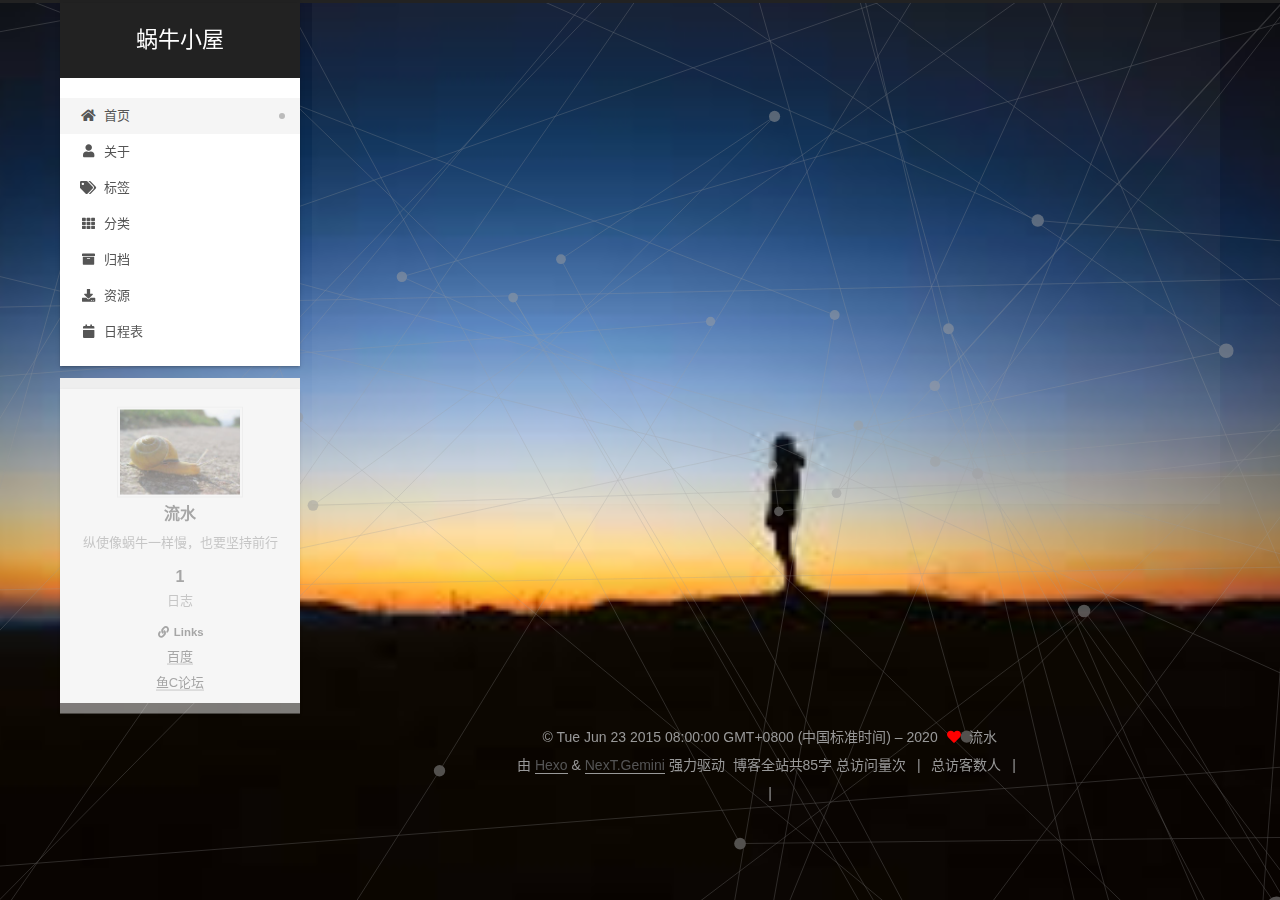
==== index.html @ b930a817 "Site updated: 2020-07-06 10:58:32" ====
<!DOCTYPE html>
<html lang="zh-CN">
<head>
  <meta charset="UTF-8">
<meta name="viewport" content="width=device-width, initial-scale=1, maximum-scale=2">
<meta name="theme-color" content="#222">
<meta name="generator" content="Hexo 4.2.1">
  <link rel="apple-touch-icon" sizes="180x180" href="/images/apple-touch-icon-next.png">
  <link rel="icon" type="image/png" sizes="32x32" href="/images/favicon-32x32-next.png">
  <link rel="icon" type="image/png" sizes="16x16" href="/images/favicon-16x16-next.png">
  <link rel="mask-icon" href="/images/logo.svg" color="#222">

<link rel="stylesheet" href="/css/main.css">


<link rel="stylesheet" href="/lib/font-awesome/css/all.min.css">
  <link rel="stylesheet" href="/lib/pace/pace-theme-minimal.min.css">
  <script src="/lib/pace/pace.min.js"></script>

<script id="hexo-configurations">
    var NexT = window.NexT || {};
    var CONFIG = {"hostname":"yoursite.com","root":"/","scheme":"Gemini","version":"7.8.0","exturl":false,"sidebar":{"position":"left","display":"post","padding":18,"offset":12,"onmobile":false},"copycode":{"enable":false,"show_result":false,"style":null},"back2top":{"enable":true,"sidebar":false,"scrollpercent":false},"bookmark":{"enable":false,"color":"#222","save":"auto"},"fancybox":false,"mediumzoom":false,"lazyload":false,"pangu":false,"comments":{"style":"tabs","active":null,"storage":true,"lazyload":false,"nav":null},"algolia":{"hits":{"per_page":10},"labels":{"input_placeholder":"Search for Posts","hits_empty":"We didn't find any results for the search: ${query}","hits_stats":"${hits} results found in ${time} ms"}},"localsearch":{"enable":false,"trigger":"auto","top_n_per_article":1,"unescape":false,"preload":false},"motion":{"enable":true,"async":false,"transition":{"post_block":"fadeIn","post_header":"slideDownIn","post_body":"slideDownIn","coll_header":"slideLeftIn","sidebar":"slideUpIn"}}};
  </script>

  <meta name="description" content="纵使像蜗牛一样慢，也要坚持前行">
<meta property="og:type" content="website">
<meta property="og:title" content="蜗牛小屋">
<meta property="og:url" content="http://yoursite.com/index.html">
<meta property="og:site_name" content="蜗牛小屋">
<meta property="og:description" content="纵使像蜗牛一样慢，也要坚持前行">
<meta property="og:locale" content="zh_CN">
<meta property="article:author" content="流水">
<meta name="twitter:card" content="summary">

<link rel="canonical" href="http://yoursite.com/">


<script id="page-configurations">
  // https://hexo.io/docs/variables.html
  CONFIG.page = {
    sidebar: "",
    isHome : true,
    isPost : false,
    lang   : 'zh-CN'
  };
</script>

  <title>蜗牛小屋</title>
  






  <noscript>
  <style>
  .use-motion .brand,
  .use-motion .menu-item,
  .sidebar-inner,
  .use-motion .post-block,
  .use-motion .pagination,
  .use-motion .comments,
  .use-motion .post-header,
  .use-motion .post-body,
  .use-motion .collection-header { opacity: initial; }

  .use-motion .site-title,
  .use-motion .site-subtitle {
    opacity: initial;
    top: initial;
  }

  .use-motion .logo-line-before i { left: initial; }
  .use-motion .logo-line-after i { right: initial; }
  </style>
</noscript>

</head>

<body itemscope itemtype="http://schema.org/WebPage">
  <div class="container use-motion">
    <div class="headband"></div>

    <header class="header" itemscope itemtype="http://schema.org/WPHeader">
      <div class="header-inner"><div class="site-brand-container">
  <div class="site-nav-toggle">
    <div class="toggle" aria-label="切换导航栏">
      <span class="toggle-line toggle-line-first"></span>
      <span class="toggle-line toggle-line-middle"></span>
      <span class="toggle-line toggle-line-last"></span>
    </div>
  </div>

  <div class="site-meta">

    <a href="/" class="brand" rel="start">
      <span class="logo-line-before"><i></i></span>
      <h1 class="site-title">蜗牛小屋</h1>
      <span class="logo-line-after"><i></i></span>
    </a>
  </div>

  <div class="site-nav-right">
    <div class="toggle popup-trigger">
    </div>
  </div>
</div>




<nav class="site-nav">
  <ul id="menu" class="main-menu menu">
        <li class="menu-item menu-item-home">

    <a href="/" rel="section"><i class="fa fa-home fa-fw"></i>首页</a>

  </li>
        <li class="menu-item menu-item-about">

    <a href="/about/" rel="section"><i class="fa fa-user fa-fw"></i>关于</a>

  </li>
        <li class="menu-item menu-item-tags">

    <a href="/tags/" rel="section"><i class="fa fa-tags fa-fw"></i>标签</a>

  </li>
        <li class="menu-item menu-item-categories">

    <a href="/categories/" rel="section"><i class="fa fa-th fa-fw"></i>分类</a>

  </li>
        <li class="menu-item menu-item-archives">

    <a href="/archives/" rel="section"><i class="fa fa-archive fa-fw"></i>归档</a>

  </li>
        <li class="menu-item menu-item-resources">

    <a href="/resources/" rel="section"><i class="fa fa-download fa-fw"></i>资源</a>

  </li>
        <li class="menu-item menu-item-schedule">

    <a href="/schedule/" rel="section"><i class="fa fa-calendar fa-fw"></i>日程表</a>

  </li>
  </ul>
</nav>




</div>
    </header>

    
  <div class="back-to-top">
    <i class="fa fa-arrow-up"></i>
    <span>0%</span>
  </div>


    <main class="main">
      <div class="main-inner">
        <div class="content-wrap">
          

          <div class="content index posts-expand">
            
      
  
  
  <article itemscope itemtype="http://schema.org/Article" class="post-block" lang="zh-CN">
    <link itemprop="mainEntityOfPage" href="http://yoursite.com/2020/07/06/pandas_concat%E9%97%AE%E9%A2%98/">

    <span hidden itemprop="author" itemscope itemtype="http://schema.org/Person">
      <meta itemprop="image" content="/images/timg.jpg">
      <meta itemprop="name" content="流水">
      <meta itemprop="description" content="纵使像蜗牛一样慢，也要坚持前行">
    </span>

    <span hidden itemprop="publisher" itemscope itemtype="http://schema.org/Organization">
      <meta itemprop="name" content="蜗牛小屋">
    </span>
      <header class="post-header">
        <h2 class="post-title" itemprop="name headline">
          
            <a href="/2020/07/06/pandas_concat%E9%97%AE%E9%A2%98/" class="post-title-link" itemprop="url">pandas_concat问题</a>
        </h2>

        <div class="post-meta">
            <span class="post-meta-item">
              <span class="post-meta-item-icon">
                <i class="far fa-calendar"></i>
              </span>
              <span class="post-meta-item-text">发表于</span>
              

              <time title="创建时间：2020-07-06 10:58:02 / 修改时间：10:57:39" itemprop="dateCreated datePublished" datetime="2020-07-06T10:58:02+08:00">2020-07-06</time>
            </span>

          

        </div>
      </header>

    
    
    
    <div class="post-body" itemprop="articleBody">

      
          <p>#pandas concat 拼接 如何忽略索引  </p>
<ol>
<li>ignore_index=True 的意思是拼接完成以后索引重新赋值</li>
<li>忽略索引赋值应该首先将要拼接数据的索引设置一致，然后拼接。</li>
<li>具体执行步骤为：<br> a. A.reset_index(drop=True,inplace=True)<br> b. B.reset_index(drop=True,inplace=True)<br> c. pd.concat([a,b],axis=1,ignore_index=True)</li>
</ol>

      
    </div>

    
    
    
      <footer class="post-footer">
        <div class="post-eof"></div>
      </footer>
  </article>
  
  
  


  



          </div>
          

<script>
  window.addEventListener('tabs:register', () => {
    let { activeClass } = CONFIG.comments;
    if (CONFIG.comments.storage) {
      activeClass = localStorage.getItem('comments_active') || activeClass;
    }
    if (activeClass) {
      let activeTab = document.querySelector(`a[href="#comment-${activeClass}"]`);
      if (activeTab) {
        activeTab.click();
      }
    }
  });
  if (CONFIG.comments.storage) {
    window.addEventListener('tabs:click', event => {
      if (!event.target.matches('.tabs-comment .tab-content .tab-pane')) return;
      let commentClass = event.target.classList[1];
      localStorage.setItem('comments_active', commentClass);
    });
  }
</script>

        </div>
          
  
  <div class="toggle sidebar-toggle">
    <span class="toggle-line toggle-line-first"></span>
    <span class="toggle-line toggle-line-middle"></span>
    <span class="toggle-line toggle-line-last"></span>
  </div>

  <aside class="sidebar">
    <div class="sidebar-inner">

      <ul class="sidebar-nav motion-element">
        <li class="sidebar-nav-toc">
          文章目录
        </li>
        <li class="sidebar-nav-overview">
          站点概览
        </li>
      </ul>

      <!--noindex-->
      <div class="post-toc-wrap sidebar-panel">
      </div>
      <!--/noindex-->

      <div class="site-overview-wrap sidebar-panel">
        <div class="site-author motion-element" itemprop="author" itemscope itemtype="http://schema.org/Person">
    <img class="site-author-image" itemprop="image" alt="流水"
      src="/images/timg.jpg">
  <p class="site-author-name" itemprop="name">流水</p>
  <div class="site-description" itemprop="description">纵使像蜗牛一样慢，也要坚持前行</div>
</div>
<div class="site-state-wrap motion-element">
  <nav class="site-state">
      <div class="site-state-item site-state-posts">
          <a href="/archives/">
        
          <span class="site-state-item-count">1</span>
          <span class="site-state-item-name">日志</span>
        </a>
      </div>
  </nav>
</div>


  <div class="links-of-blogroll motion-element">
    <div class="links-of-blogroll-title"><i class="fa fa-link fa-fw"></i>
      Links
    </div>
    <ul class="links-of-blogroll-list">
        <li class="links-of-blogroll-item">
          <a href="https://baidu.com/" title="https:&#x2F;&#x2F;baidu.com" rel="noopener" target="_blank">百度</a>
        </li>
        <li class="links-of-blogroll-item">
          <a href="https://fishc.com.cn/" title="https:&#x2F;&#x2F;fishc.com.cn" rel="noopener" target="_blank">鱼C论坛</a>
        </li>
    </ul>
  </div>

      </div>

    </div>
  </aside>
  <div id="sidebar-dimmer"></div>


      </div>
    </main>

    <footer class="footer">
      <div class="footer-inner">
        

        

<div class="copyright">
  
  &copy; Tue Jun 23 2015 08:00:00 GMT+0800 (中国标准时间) – 
  <span itemprop="copyrightYear">2020</span>
  <span class="with-love">
    <i class="fa fa-heart"></i>
  </span>
  <span class="author" itemprop="copyrightHolder">流水</span>
</div>
  <div class="powered-by">由 <a href="https://hexo.io/" class="theme-link" rel="noopener" target="_blank">Hexo</a> & <a href="https://theme-next.org/" class="theme-link" rel="noopener" target="_blank">NexT.Gemini</a> 强力驱动
  </div>
<div class="theme-info">
  <div class="powered-by"></div>
  <span class="post-count">博客全站共85字</span>
</div>

    <script async src="//dn-lbstatics.qbox.me/busuanzi/2.3/busuanzi.pure.mini.js"></script>

    <span id="busuanzi_container_site_pv">总访问量<span id="busuanzi_value_site_pv"></span>次</span>
    <span class="post-meta-divider">|</span>
    <span id="busuanzi_container_site_uv">总访客数<span id="busuanzi_value_site_uv"></span>人</span>
    <span class="post-meta-divider">|</span>
<!-- 不蒜子计数初始值纠正 -->
<script>
$(document).ready(function() {

    var int = setInterval(fixCount, 50);  // 50ms周期检测函数
    var countOffset = 20000;  // 初始化首次数据

    function fixCount() {            
       if (document.getElementById("busuanzi_container_site_pv").style.display != "none")
        {
            $("#busuanzi_value_site_pv").html(parseInt($("#busuanzi_value_site_pv").html()) + countOffset); 
            clearInterval(int);
        }                  
        if ($("#busuanzi_container_site_pv").css("display") != "none")
        {
            $("#busuanzi_value_site_uv").html(parseInt($("#busuanzi_value_site_uv").html()) + countOffset); // 加上初始数据 
            clearInterval(int); // 停止检测
        }  
    }
       	
});
</script> 


        
<div class="busuanzi-count">
  <script async src="https://busuanzi.ibruce.info/busuanzi/2.3/busuanzi.pure.mini.js"></script>
    <span class="post-meta-item" id="busuanzi_container_site_uv" style="display: none;">
      <span class="post-meta-item-icon">
        <i class="fa fa-user"></i>
      </span>
      <span class="site-uv" title="总访客量">
        <span id="busuanzi_value_site_uv"></span>
      </span>
    </span>
    <span class="post-meta-divider">|</span>
    <span class="post-meta-item" id="busuanzi_container_site_pv" style="display: none;">
      <span class="post-meta-item-icon">
        <i class="fa fa-eye"></i>
      </span>
      <span class="site-pv" title="总访问量">
        <span id="busuanzi_value_site_pv"></span>
      </span>
    </span>
</div>








      </div>
    </footer>
  </div>

  
  <script size="300" alpha="0.6" zIndex="-1" src="/lib/canvas-ribbon/canvas-ribbon.js"></script>
  <script src="/lib/anime.min.js"></script>
  <script src="/lib/velocity/velocity.min.js"></script>
  <script src="/lib/velocity/velocity.ui.min.js"></script>

<script src="/js/utils.js"></script>

<script src="/js/motion.js"></script>


<script src="/js/schemes/pisces.js"></script>


<script src="/js/next-boot.js"></script>


  <script defer src="/lib/three/three.min.js"></script>
    <script defer src="/lib/three/canvas_lines.min.js"></script>


  















  

  

</body>
</html>
---- css/main.css ----
:root {
  --body-bg-color: #eee;
  --content-bg-color: #fff;
  --card-bg-color: #f5f5f5;
  --text-color: #555;
  --blockquote-color: #666;
  --link-color: #555;
  --link-hover-color: #222;
  --brand-color: #fff;
  --brand-hover-color: #fff;
  --table-row-odd-bg-color: #f9f9f9;
  --table-row-hover-bg-color: #f5f5f5;
  --menu-item-bg-color: #f5f5f5;
  --btn-default-bg: #fff;
  --btn-default-color: #555;
  --btn-default-border-color: #555;
  --btn-default-hover-bg: #222;
  --btn-default-hover-color: #fff;
  --btn-default-hover-border-color: #222;
}
html {
  line-height: 1.15; /* 1 */
  -webkit-text-size-adjust: 100%; /* 2 */
}
body {
  margin: 0;
}
main {
  display: block;
}
h1 {
  font-size: 2em;
  margin: 0.67em 0;
}
hr {
  box-sizing: content-box; /* 1 */
  height: 0; /* 1 */
  overflow: visible; /* 2 */
}
pre {
  font-family: monospace, monospace; /* 1 */
  font-size: 1em; /* 2 */
}
a {
  background: transparent;
}
abbr[title] {
  border-bottom: none; /* 1 */
  text-decoration: underline; /* 2 */
  text-decoration: underline dotted; /* 2 */
}
b,
strong {
  font-weight: bolder;
}
code,
kbd,
samp {
  font-family: monospace, monospace; /* 1 */
  font-size: 1em; /* 2 */
}
small {
  font-size: 80%;
}
sub,
sup {
  font-size: 75%;
  line-height: 0;
  position: relative;
  vertical-align: baseline;
}
sub {
  bottom: -0.25em;
}
sup {
  top: -0.5em;
}
img {
  border-style: none;
}
button,
input,
optgroup,
select,
textarea {
  font-family: inherit; /* 1 */
  font-size: 100%; /* 1 */
  line-height: 1.15; /* 1 */
  margin: 0; /* 2 */
}
button,
input {
/* 1 */
  overflow: visible;
}
button,
select {
/* 1 */
  text-transform: none;
}
button,
[type='button'],
[type='reset'],
[type='submit'] {
  -webkit-appearance: button;
}
button::-moz-focus-inner,
[type='button']::-moz-focus-inner,
[type='reset']::-moz-focus-inner,
[type='submit']::-moz-focus-inner {
  border-style: none;
  padding: 0;
}
button:-moz-focusring,
[type='button']:-moz-focusring,
[type='reset']:-moz-focusring,
[type='submit']:-moz-focusring {
  outline: 1px dotted ButtonText;
}
fieldset {
  padding: 0.35em 0.75em 0.625em;
}
legend {
  box-sizing: border-box; /* 1 */
  color: inherit; /* 2 */
  display: table; /* 1 */
  max-width: 100%; /* 1 */
  padding: 0; /* 3 */
  white-space: normal; /* 1 */
}
progress {
  vertical-align: baseline;
}
textarea {
  overflow: auto;
}
[type='checkbox'],
[type='radio'] {
  box-sizing: border-box; /* 1 */
  padding: 0; /* 2 */
}
[type='number']::-webkit-inner-spin-button,
[type='number']::-webkit-outer-spin-button {
  height: auto;
}
[type='search'] {
  outline-offset: -2px; /* 2 */
  -webkit-appearance: textfield; /* 1 */
}
[type='search']::-webkit-search-decoration {
  -webkit-appearance: none;
}
::-webkit-file-upload-button {
  font: inherit; /* 2 */
  -webkit-appearance: button; /* 1 */
}
details {
  display: block;
}
summary {
  display: list-item;
}
template {
  display: none;
}
[hidden] {
  display: none;
}
::selection {
  background: #262a30;
  color: #eee;
}
html,
body {
  height: 100%;
}
body {
  background: var(--body-bg-color);
  color: var(--text-color);
  font-family: 'Lato', "PingFang SC", "Microsoft YaHei", sans-serif;
  font-size: 1em;
  line-height: 2;
}
@media (max-width: 991px) {
  body {
    padding-left: 0 !important;
    padding-right: 0 !important;
  }
}
h1,
h2,
h3,
h4,
h5,
h6 {
  font-family: 'Lato', "PingFang SC", "Microsoft YaHei", sans-serif;
  font-weight: bold;
  line-height: 1.5;
  margin: 20px 0 15px;
}
h1 {
  font-size: 1.5em;
}
h2 {
  font-size: 1.375em;
}
h3 {
  font-size: 1.25em;
}
h4 {
  font-size: 1.125em;
}
h5 {
  font-size: 1em;
}
h6 {
  font-size: 0.875em;
}
p {
  margin: 0 0 20px 0;
}
a,
span.exturl {
  border-bottom: 1px solid #999;
  color: var(--link-color);
  outline: 0;
  text-decoration: none;
  overflow-wrap: break-word;
  word-wrap: break-word;
  cursor: pointer;
}
a:hover,
span.exturl:hover {
  border-bottom-color: var(--link-hover-color);
  color: var(--link-hover-color);
}
iframe,
img,
video {
  display: block;
  margin-left: auto;
  margin-right: auto;
  max-width: 100%;
}
hr {
  background-image: repeating-linear-gradient(-45deg, #ddd, #ddd 4px, transparent 4px, transparent 8px);
  border: 0;
  height: 3px;
  margin: 40px 0;
}
blockquote {
  border-left: 4px solid #ddd;
  color: var(--blockquote-color);
  margin: 0;
  padding: 0 15px;
}
blockquote cite::before {
  content: '-';
  padding: 0 5px;
}
dt {
  font-weight: bold;
}
dd {
  margin: 0;
  padding: 0;
}
kbd {
  background-color: #f5f5f5;
  background-image: linear-gradient(#eee, #fff, #eee);
  border: 1px solid #ccc;
  border-radius: 0.2em;
  box-shadow: 0.1em 0.1em 0.2em rgba(0,0,0,0.1);
  color: #555;
  font-family: inherit;
  padding: 0.1em 0.3em;
  white-space: nowrap;
}
.table-container {
  overflow: auto;
}
table {
  border-collapse: collapse;
  border-spacing: 0;
  font-size: 0.875em;
  margin: 0 0 20px 0;
  width: 100%;
}
tbody tr:nth-of-type(odd) {
  background: var(--table-row-odd-bg-color);
}
tbody tr:hover {
  background: var(--table-row-hover-bg-color);
}
caption,
th,
td {
  font-weight: normal;
  padding: 8px;
  vertical-align: middle;
}
th,
td {
  border: 1px solid #ddd;
  border-bottom: 3px solid #ddd;
}
th {
  font-weight: 700;
  padding-bottom: 10px;
}
td {
  border-bottom-width: 1px;
}
.btn {
  background: var(--btn-default-bg);
  border: 2px solid var(--btn-default-border-color);
  border-radius: 2px;
  color: var(--btn-default-color);
  display: inline-block;
  font-size: 0.875em;
  line-height: 2;
  padding: 0 20px;
  text-decoration: none;
  transition-property: background-color;
  transition-delay: 0s;
  transition-duration: 0.2s;
  transition-timing-function: ease-in-out;
}
.btn:hover {
  background: var(--btn-default-hover-bg);
  border-color: var(--btn-default-hover-border-color);
  color: var(--btn-default-hover-color);
}
.btn + .btn {
  margin: 0 0 8px 8px;
}
.btn .fa-fw {
  text-align: left;
  width: 1.285714285714286em;
}
.toggle {
  line-height: 0;
}
.toggle .toggle-line {
  background: #fff;
  display: inline-block;
  height: 2px;
  left: 0;
  position: relative;
  top: 0;
  transition: all 0.4s;
  vertical-align: top;
  width: 100%;
}
.toggle .toggle-line:not(:first-child) {
  margin-top: 3px;
}
.toggle.toggle-arrow .toggle-line-first {
  left: 50%;
  top: 2px;
  transform: rotate(45deg);
  width: 50%;
}
.toggle.toggle-arrow .toggle-line-middle {
  left: 2px;
  width: 90%;
}
.toggle.toggle-arrow .toggle-line-last {
  left: 50%;
  top: -2px;
  transform: rotate(-45deg);
  width: 50%;
}
.toggle.toggle-close .toggle-line-first {
  transform: rotate(-45deg);
  top: 5px;
}
.toggle.toggle-close .toggle-line-middle {
  opacity: 0;
}
.toggle.toggle-close .toggle-line-last {
  transform: rotate(45deg);
  top: -5px;
}
.highlight,
pre {
  background: #f7f7f7;
  color: #4d4d4c;
  line-height: 1.6;
  margin: 0 auto 20px;
}
pre,
code {
  font-family: consolas, Menlo, monospace, "PingFang SC", "Microsoft YaHei";
}
code {
  background: #eee;
  border-radius: 3px;
  color: #555;
  padding: 2px 4px;
  overflow-wrap: break-word;
  word-wrap: break-word;
}
.highlight *::selection {
  background: #d6d6d6;
}
.highlight pre {
  border: 0;
  margin: 0;
  padding: 10px 0;
}
.highlight table {
  border: 0;
  margin: 0;
  width: auto;
}
.highlight td {
  border: 0;
  padding: 0;
}
.highlight figcaption {
  background: #eff2f3;
  color: #4d4d4c;
  display: flex;
  font-size: 0.875em;
  justify-content: space-between;
  line-height: 1.2;
  padding: 0.5em;
}
.highlight figcaption a {
  color: #4d4d4c;
}
.highlight figcaption a:hover {
  border-bottom-color: #4d4d4c;
}
.highlight .gutter {
  -moz-user-select: none;
  -ms-user-select: none;
  -webkit-user-select: none;
  user-select: none;
}
.highlight .gutter pre {
  background: #eff2f3;
  color: #869194;
  padding-left: 10px;
  padding-right: 10px;
  text-align: right;
}
.highlight .code pre {
  background: #f7f7f7;
  padding-left: 10px;
  width: 100%;
}
.gist table {
  width: auto;
}
.gist table td {
  border: 0;
}
pre {
  overflow: auto;
  padding: 10px;
}
pre code {
  background: none;
  color: #4d4d4c;
  font-size: 0.875em;
  padding: 0;
  text-shadow: none;
}
pre .deletion {
  background: #fdd;
}
pre .addition {
  background: #dfd;
}
pre .meta {
  color: #eab700;
  -moz-user-select: none;
  -ms-user-select: none;
  -webkit-user-select: none;
  user-select: none;
}
pre .comment {
  color: #8e908c;
}
pre .variable,
pre .attribute,
pre .tag,
pre .name,
pre .regexp,
pre .ruby .constant,
pre .xml .tag .title,
pre .xml .pi,
pre .xml .doctype,
pre .html .doctype,
pre .css .id,
pre .css .class,
pre .css .pseudo {
  color: #c82829;
}
pre .number,
pre .preprocessor,
pre .built_in,
pre .builtin-name,
pre .literal,
pre .params,
pre .constant,
pre .command {
  color: #f5871f;
}
pre .ruby .class .title,
pre .css .rules .attribute,
pre .string,
pre .symbol,
pre .value,
pre .inheritance,
pre .header,
pre .ruby .symbol,
pre .xml .cdata,
pre .special,
pre .formula {
  color: #718c00;
}
pre .title,
pre .css .hexcolor {
  color: #3e999f;
}
pre .function,
pre .python .decorator,
pre .python .title,
pre .ruby .function .title,
pre .ruby .title .keyword,
pre .perl .sub,
pre .javascript .title,
pre .coffeescript .title {
  color: #4271ae;
}
pre .keyword,
pre .javascript .function {
  color: #8959a8;
}
.blockquote-center {
  border-left: none;
  margin: 40px 0;
  padding: 0;
  position: relative;
  text-align: center;
}
.blockquote-center .fa {
  display: block;
  opacity: 0.6;
  position: absolute;
  width: 100%;
}
.blockquote-center .fa-quote-left {
  border-top: 1px solid #ccc;
  text-align: left;
  top: -20px;
}
.blockquote-center .fa-quote-right {
  border-bottom: 1px solid #ccc;
  text-align: right;
  bottom: -20px;
}
.blockquote-center p,
.blockquote-center div {
  text-align: center;
}
.post-body .group-picture img {
  margin: 0 auto;
  padding: 0 3px;
}
.group-picture-row {
  margin-bottom: 6px;
  overflow: hidden;
}
.group-picture-column {
  float: left;
  margin-bottom: 10px;
}
.post-body .label {
  color: #555;
  display: inline;
  padding: 0 2px;
}
.post-body .label.default {
  background: #f0f0f0;
}
.post-body .label.primary {
  background: #efe6f7;
}
.post-body .label.info {
  background: #e5f2f8;
}
.post-body .label.success {
  background: #e7f4e9;
}
.post-body .label.warning {
  background: #fcf6e1;
}
.post-body .label.danger {
  background: #fae8eb;
}
.post-body .tabs {
  margin-bottom: 20px;
}
.post-body .tabs,
.tabs-comment {
  display: block;
  padding-top: 10px;
  position: relative;
}
.post-body .tabs ul.nav-tabs,
.tabs-comment ul.nav-tabs {
  display: flex;
  flex-wrap: wrap;
  margin: 0;
  margin-bottom: -1px;
  padding: 0;
}
@media (max-width: 413px) {
  .post-body .tabs ul.nav-tabs,
  .tabs-comment ul.nav-tabs {
    display: block;
    margin-bottom: 5px;
  }
}
.post-body .tabs ul.nav-tabs li.tab,
.tabs-comment ul.nav-tabs li.tab {
  border-bottom: 1px solid #ddd;
  border-left: 1px solid transparent;
  border-right: 1px solid transparent;
  border-top: 3px solid transparent;
  flex-grow: 1;
  list-style-type: none;
  border-radius: 0 0 0 0;
}
@media (max-width: 413px) {
  .post-body .tabs ul.nav-tabs li.tab,
  .tabs-comment ul.nav-tabs li.tab {
    border-bottom: 1px solid transparent;
    border-left: 3px solid transparent;
    border-right: 1px solid transparent;
    border-top: 1px solid transparent;
  }
}
@media (max-width: 413px) {
  .post-body .tabs ul.nav-tabs li.tab,
  .tabs-comment ul.nav-tabs li.tab {
    border-radius: 0;
  }
}
.post-body .tabs ul.nav-tabs li.tab a,
.tabs-comment ul.nav-tabs li.tab a {
  border-bottom: initial;
  display: block;
  line-height: 1.8;
  outline: 0;
  padding: 0.25em 0.75em;
  text-align: center;
  transition-delay: 0s;
  transition-duration: 0.2s;
  transition-timing-function: ease-out;
}
.post-body .tabs ul.nav-tabs li.tab a i,
.tabs-comment ul.nav-tabs li.tab a i {
  width: 1.285714285714286em;
}
.post-body .tabs ul.nav-tabs li.tab.active,
.tabs-comment ul.nav-tabs li.tab.active {
  border-bottom: 1px solid transparent;
  border-left: 1px solid #ddd;
  border-right: 1px solid #ddd;
  border-top: 3px solid #fc6423;
}
@media (max-width: 413px) {
  .post-body .tabs ul.nav-tabs li.tab.active,
  .tabs-comment ul.nav-tabs li.tab.active {
    border-bottom: 1px solid #ddd;
    border-left: 3px solid #fc6423;
    border-right: 1px solid #ddd;
    border-top: 1px solid #ddd;
  }
}
.post-body .tabs ul.nav-tabs li.tab.active a,
.tabs-comment ul.nav-tabs li.tab.active a {
  color: var(--link-color);
  cursor: default;
}
.post-body .tabs .tab-content .tab-pane,
.tabs-comment .tab-content .tab-pane {
  border: 1px solid #ddd;
  border-top: 0;
  padding: 20px 20px 0 20px;
  border-radius: 0;
}
.post-body .tabs .tab-content .tab-pane:not(.active),
.tabs-comment .tab-content .tab-pane:not(.active) {
  display: none;
}
.post-body .tabs .tab-content .tab-pane.active,
.tabs-comment .tab-content .tab-pane.active {
  display: block;
}
.post-body .tabs .tab-content .tab-pane.active:nth-of-type(1),
.tabs-comment .tab-content .tab-pane.active:nth-of-type(1) {
  border-radius: 0 0 0 0;
}
@media (max-width: 413px) {
  .post-body .tabs .tab-content .tab-pane.active:nth-of-type(1),
  .tabs-comment .tab-content .tab-pane.active:nth-of-type(1) {
    border-radius: 0;
  }
}
.post-body .note {
  border-radius: 3px;
  margin-bottom: 20px;
  padding: 1em;
  position: relative;
  border: 1px solid #eee;
  border-left-width: 5px;
}
.post-body .note h2,
.post-body .note h3,
.post-body .note h4,
.post-body .note h5,
.post-body .note h6 {
  margin-top: 0;
  border-bottom: initial;
  margin-bottom: 0;
  padding-top: 0;
}
.post-body .note p:first-child,
.post-body .note ul:first-child,
.post-body .note ol:first-child,
.post-body .note table:first-child,
.post-body .note pre:first-child,
.post-body .note blockquote:first-child,
.post-body .note img:first-child {
  margin-top: 0;
}
.post-body .note p:last-child,
.post-body .note ul:last-child,
.post-body .note ol:last-child,
.post-body .note table:last-child,
.post-body .note pre:last-child,
.post-body .note blockquote:last-child,
.post-body .note img:last-child {
  margin-bottom: 0;
}
.post-body .note.default {
  border-left-color: #777;
}
.post-body .note.default h2,
.post-body .note.default h3,
.post-body .note.default h4,
.post-body .note.default h5,
.post-body .note.default h6 {
  color: #777;
}
.post-body .note.primary {
  border-left-color: #6f42c1;
}
.post-body .note.primary h2,
.post-body .note.primary h3,
.post-body .note.primary h4,
.post-body .note.primary h5,
.post-body .note.primary h6 {
  color: #6f42c1;
}
.post-body .note.info {
  border-left-color: #428bca;
}
.post-body .note.info h2,
.post-body .note.info h3,
.post-body .note.info h4,
.post-body .note.info h5,
.post-body .note.info h6 {
  color: #428bca;
}
.post-body .note.success {
  border-left-color: #5cb85c;
}
.post-body .note.success h2,
.post-body .note.success h3,
.post-body .note.success h4,
.post-body .note.success h5,
.post-body .note.success h6 {
  color: #5cb85c;
}
.post-body .note.warning {
  border-left-color: #f0ad4e;
}
.post-body .note.warning h2,
.post-body .note.warning h3,
.post-body .note.warning h4,
.post-body .note.warning h5,
.post-body .note.warning h6 {
  color: #f0ad4e;
}
.post-body .note.danger {
  border-left-color: #d9534f;
}
.post-body .note.danger h2,
.post-body .note.danger h3,
.post-body .note.danger h4,
.post-body .note.danger h5,
.post-body .note.danger h6 {
  color: #d9534f;
}
.pagination .prev,
.pagination .next,
.pagination .page-number,
.pagination .space {
  display: inline-block;
  margin: 0 10px;
  padding: 0 11px;
  position: relative;
  top: -1px;
}
@media (max-width: 767px) {
  .pagination .prev,
  .pagination .next,
  .pagination .page-number,
  .pagination .space {
    margin: 0 5px;
  }
}
.pagination {
  border-top: 1px solid #eee;
  margin: 120px 0 0;
  text-align: center;
}
.pagination .prev,
.pagination .next,
.pagination .page-number {
  border-bottom: 0;
  border-top: 1px solid #eee;
  transition-property: border-color;
  transition-delay: 0s;
  transition-duration: 0.2s;
  transition-timing-function: ease-in-out;
}
.pagination .prev:hover,
.pagination .next:hover,
.pagination .page-number:hover {
  border-top-color: #222;
}
.pagination .space {
  margin: 0;
  padding: 0;
}
.pagination .prev {
  margin-left: 0;
}
.pagination .next {
  margin-right: 0;
}
.pagination .page-number.current {
  background: #ccc;
  border-top-color: #ccc;
  color: #fff;
}
@media (max-width: 767px) {
  .pagination {
    border-top: none;
  }
  .pagination .prev,
  .pagination .next,
  .pagination .page-number {
    border-bottom: 1px solid #eee;
    border-top: 0;
    margin-bottom: 10px;
    padding: 0 10px;
  }
  .pagination .prev:hover,
  .pagination .next:hover,
  .pagination .page-number:hover {
    border-bottom-color: #222;
  }
}
.comments {
  margin-top: 60px;
  overflow: hidden;
}
.comment-button-group {
  display: flex;
  flex-wrap: wrap-reverse;
  justify-content: center;
  margin: 1em 0;
}
.comment-button-group .comment-button {
  margin: 0.1em 0.2em;
}
.comment-button-group .comment-button.active {
  background: var(--btn-default-hover-bg);
  border-color: var(--btn-default-hover-border-color);
  color: var(--btn-default-hover-color);
}
.comment-position {
  display: none;
}
.comment-position.active {
  display: block;
}
.tabs-comment {
  background: var(--content-bg-color);
  margin-top: 4em;
  padding-top: 0;
}
.tabs-comment .comments {
  border: 0;
  box-shadow: none;
  margin-top: 0;
  padding-top: 0;
}
.container {
  min-height: 100%;
  position: relative;
}
.main-inner {
  margin: 0 auto;
  width: calc(100% - 20px);
}
@media (min-width: 1200px) {
  .main-inner {
    width: 1160px;
  }
}
@media (min-width: 1600px) {
  .main-inner {
    width: 73%;
  }
}
@media (max-width: 767px) {
  .content-wrap {
    padding: 0 20px;
  }
}
.header {
  background: transparent;
}
.header-inner {
  margin: 0 auto;
  width: calc(100% - 20px);
}
@media (min-width: 1200px) {
  .header-inner {
    width: 1160px;
  }
}
@media (min-width: 1600px) {
  .header-inner {
    width: 73%;
  }
}
.site-brand-container {
  display: flex;
  flex-shrink: 0;
  padding: 0 10px;
}
.headband {
  background: #222;
  height: 3px;
}
.site-meta {
  flex-grow: 1;
  text-align: center;
}
@media (max-width: 767px) {
  .site-meta {
    text-align: center;
  }
}
.brand {
  border-bottom: none;
  color: var(--brand-color);
  display: inline-block;
  line-height: 1.375em;
  padding: 0 40px;
  position: relative;
}
.brand:hover {
  color: var(--brand-hover-color);
}
.site-title {
  font-family: 'Lato', "PingFang SC", "Microsoft YaHei", sans-serif;
  font-size: 1.375em;
  font-weight: normal;
  margin: 0;
}
.site-subtitle {
  color: #ddd;
  font-size: 0.8125em;
  margin: 10px 0;
}
.use-motion .brand {
  opacity: 0;
}
.use-motion .site-title,
.use-motion .site-subtitle,
.use-motion .custom-logo-image {
  opacity: 0;
  position: relative;
  top: -10px;
}
.site-nav-toggle,
.site-nav-right {
  display: none;
}
@media (max-width: 767px) {
  .site-nav-toggle,
  .site-nav-right {
    display: flex;
    flex-direction: column;
    justify-content: center;
  }
}
.site-nav-toggle .toggle,
.site-nav-right .toggle {
  color: var(--text-color);
  padding: 10px;
  width: 22px;
}
.site-nav-toggle .toggle .toggle-line,
.site-nav-right .toggle .toggle-line {
  background: var(--text-color);
  border-radius: 1px;
}
.site-nav {
  display: block;
}
@media (max-width: 767px) {
  .site-nav {
    clear: both;
    display: none;
  }
}
.site-nav.site-nav-on {
  display: block;
}
.menu {
  margin-top: 20px;
  padding-left: 0;
  text-align: center;
}
.menu-item {
  display: inline-block;
  list-style: none;
  margin: 0 10px;
}
@media (max-width: 767px) {
  .menu-item {
    display: block;
    margin-top: 10px;
  }
  .menu-item.menu-item-search {
    display: none;
  }
}
.menu-item a,
.menu-item span.exturl {
  border-bottom: 0;
  display: block;
  font-size: 0.8125em;
  transition-property: border-color;
  transition-delay: 0s;
  transition-duration: 0.2s;
  transition-timing-function: ease-in-out;
}
@media (hover: none) {
  .menu-item a:hover,
  .menu-item span.exturl:hover {
    border-bottom-color: transparent !important;
  }
}
.menu-item .fa,
.menu-item .fab,
.menu-item .far,
.menu-item .fas {
  margin-right: 8px;
}
.menu-item .badge {
  display: inline-block;
  font-weight: bold;
  line-height: 1;
  margin-left: 0.35em;
  margin-top: 0.35em;
  text-align: center;
  white-space: nowrap;
}
@media (max-width: 767px) {
  .menu-item .badge {
    float: right;
    margin-left: 0;
  }
}
.menu-item-active a,
.menu .menu-item a:hover,
.menu .menu-item span.exturl:hover {
  background: var(--menu-item-bg-color);
}
.use-motion .menu-item {
  opacity: 0;
}
.sidebar {
  background: #222;
  bottom: 0;
  box-shadow: inset 0 2px 6px #000;
  position: fixed;
  top: 0;
}
@media (max-width: 991px) {
  .sidebar {
    display: none;
  }
}
.sidebar-inner {
  color: #999;
  padding: 18px 10px;
  text-align: center;
}
.cc-license {
  margin-top: 10px;
  text-align: center;
}
.cc-license .cc-opacity {
  border-bottom: none;
  opacity: 0.7;
}
.cc-license .cc-opacity:hover {
  opacity: 0.9;
}
.cc-license img {
  display: inline-block;
}
.site-author-image {
  border: 1px solid #eee;
  display: block;
  margin: 0 auto;
  max-width: 120px;
  padding: 2px;
}
.site-author-name {
  color: var(--text-color);
  font-weight: 600;
  margin: 0;
  text-align: center;
}
.site-description {
  color: #999;
  font-size: 0.8125em;
  margin-top: 0;
  text-align: center;
}
.links-of-author {
  margin-top: 15px;
}
.links-of-author a,
.links-of-author span.exturl {
  border-bottom-color: #555;
  display: inline-block;
  font-size: 0.8125em;
  margin-bottom: 10px;
  margin-right: 10px;
  vertical-align: middle;
}
.links-of-author a::before,
.links-of-author span.exturl::before {
  background: #c8ff28;
  border-radius: 50%;
  content: ' ';
  display: inline-block;
  height: 4px;
  margin-right: 3px;
  vertical-align: middle;
  width: 4px;
}
.sidebar-button {
  margin-top: 15px;
}
.sidebar-button a {
  border: 1px solid #fc6423;
  border-radius: 4px;
  color: #fc6423;
  display: inline-block;
  padding: 0 15px;
}
.sidebar-button a .fa,
.sidebar-button a .fab,
.sidebar-button a .far,
.sidebar-button a .fas {
  margin-right: 5px;
}
.sidebar-button a:hover {
  background: #fc6423;
  border: 1px solid #fc6423;
  color: #fff;
}
.sidebar-button a:hover .fa,
.sidebar-button a:hover .fab,
.sidebar-button a:hover .far,
.sidebar-button a:hover .fas {
  color: #fff;
}
.links-of-blogroll {
  font-size: 0.8125em;
  margin-top: 10px;
}
.links-of-blogroll-title {
  font-size: 0.875em;
  font-weight: 600;
  margin-top: 0;
}
.links-of-blogroll-list {
  list-style: none;
  margin: 0;
  padding: 0;
}
#sidebar-dimmer {
  display: none;
}
@media (max-width: 767px) {
  #sidebar-dimmer {
    background: #000;
    display: block;
    height: 100%;
    left: 100%;
    opacity: 0;
    position: fixed;
    top: 0;
    width: 100%;
    z-index: 1100;
  }
  .sidebar-active + #sidebar-dimmer {
    opacity: 0.7;
    transform: translateX(-100%);
    transition: opacity 0.5s;
  }
}
.sidebar-nav {
  margin: 0;
  padding-bottom: 20px;
  padding-left: 0;
}
.sidebar-nav li {
  border-bottom: 1px solid transparent;
  color: var(--text-color);
  cursor: pointer;
  display: inline-block;
  font-size: 0.875em;
}
.sidebar-nav li.sidebar-nav-overview {
  margin-left: 10px;
}
.sidebar-nav li:hover {
  color: #fc6423;
}
.sidebar-nav .sidebar-nav-active {
  border-bottom-color: #fc6423;
  color: #fc6423;
}
.sidebar-nav .sidebar-nav-active:hover {
  color: #fc6423;
}
.sidebar-panel {
  display: none;
  overflow-x: hidden;
  overflow-y: auto;
}
.sidebar-panel-active {
  display: block;
}
.sidebar-toggle {
  background: #222;
  bottom: 45px;
  cursor: pointer;
  height: 14px;
  left: 30px;
  padding: 5px;
  position: fixed;
  width: 14px;
  z-index: 1300;
}
@media (max-width: 991px) {
  .sidebar-toggle {
    left: 20px;
    opacity: 0.8;
    display: none;
  }
}
.sidebar-toggle:hover .toggle-line {
  background: #fc6423;
}
.post-toc {
  font-size: 0.875em;
}
.post-toc ol {
  list-style: none;
  margin: 0;
  padding: 0 2px 5px 10px;
  text-align: left;
}
.post-toc ol > ol {
  padding-left: 0;
}
.post-toc ol a {
  transition-property: all;
  transition-delay: 0s;
  transition-duration: 0.2s;
  transition-timing-function: ease-in-out;
}
.post-toc .nav-item {
  line-height: 1.8;
  overflow: hidden;
  text-overflow: ellipsis;
  white-space: nowrap;
}
.post-toc .nav .nav-child {
  display: none;
}
.post-toc .nav .active > .nav-child {
  display: block;
}
.post-toc .nav .active-current > .nav-child {
  display: block;
}
.post-toc .nav .active-current > .nav-child > .nav-item {
  display: block;
}
.post-toc .nav .active > a {
  border-bottom-color: #fc6423;
  color: #fc6423;
}
.post-toc .nav .active-current > a {
  color: #fc6423;
}
.post-toc .nav .active-current > a:hover {
  color: #fc6423;
}
.site-state {
  display: flex;
  justify-content: center;
  line-height: 1.4;
  margin-top: 10px;
  overflow: hidden;
  text-align: center;
  white-space: nowrap;
}
.site-state-item {
  padding: 0 15px;
}
.site-state-item:not(:first-child) {
  border-left: 1px solid #eee;
}
.site-state-item a {
  border-bottom: none;
}
.site-state-item-count {
  display: block;
  font-size: 1em;
  font-weight: 600;
  text-align: center;
}
.site-state-item-name {
  color: #999;
  font-size: 0.8125em;
}
.footer {
  color: #999;
  font-size: 0.875em;
  padding: 20px 0;
}
.footer.footer-fixed {
  bottom: 0;
  left: 0;
  position: absolute;
  right: 0;
}
.footer-inner {
  box-sizing: border-box;
  margin: 0 auto;
  text-align: center;
  width: calc(100% - 20px);
}
@media (min-width: 1200px) {
  .footer-inner {
    width: 1160px;
  }
}
@media (min-width: 1600px) {
  .footer-inner {
    width: 73%;
  }
}
.languages {
  display: inline-block;
  font-size: 1.125em;
  position: relative;
}
.languages .lang-select-label span {
  margin: 0 0.5em;
}
.languages .lang-select {
  height: 100%;
  left: 0;
  opacity: 0;
  position: absolute;
  top: 0;
  width: 100%;
}
.with-love {
  color: #ff0000;
  display: inline-block;
  margin: 0 5px;
}
.powered-by,
.theme-info {
  display: inline-block;
}
@-moz-keyframes iconAnimate {
  0%, 100% {
    transform: scale(1);
  }
  10%, 30% {
    transform: scale(0.9);
  }
  20%, 40%, 60%, 80% {
    transform: scale(1.1);
  }
  50%, 70% {
    transform: scale(1.1);
  }
}
@-webkit-keyframes iconAnimate {
  0%, 100% {
    transform: scale(1);
  }
  10%, 30% {
    transform: scale(0.9);
  }
  20%, 40%, 60%, 80% {
    transform: scale(1.1);
  }
  50%, 70% {
    transform: scale(1.1);
  }
}
@-o-keyframes iconAnimate {
  0%, 100% {
    transform: scale(1);
  }
  10%, 30% {
    transform: scale(0.9);
  }
  20%, 40%, 60%, 80% {
    transform: scale(1.1);
  }
  50%, 70% {
    transform: scale(1.1);
  }
}
@keyframes iconAnimate {
  0%, 100% {
    transform: scale(1);
  }
  10%, 30% {
    transform: scale(0.9);
  }
  20%, 40%, 60%, 80% {
    transform: scale(1.1);
  }
  50%, 70% {
    transform: scale(1.1);
  }
}
.back-to-top {
  font-size: 12px;
  text-align: center;
  transition-delay: 0s;
  transition-duration: 0.2s;
  transition-timing-function: ease-in-out;
}
.back-to-top {
  background: #222;
  bottom: -100px;
  box-sizing: border-box;
  color: #fff;
  cursor: pointer;
  left: 30px;
  opacity: 0.6;
  padding: 0 6px;
  position: fixed;
  transition-property: bottom;
  z-index: 1300;
  width: 24px;
}
.back-to-top span {
  display: none;
}
.back-to-top:hover {
  color: #fc6423;
}
.back-to-top.back-to-top-on {
  bottom: 30px;
}
@media (max-width: 991px) {
  .back-to-top {
    left: 20px;
    opacity: 0.8;
  }
}
.post-body {
  font-family: 'Lato', "PingFang SC", "Microsoft YaHei", sans-serif;
  overflow-wrap: break-word;
  word-wrap: break-word;
}
@media (min-width: 1200px) {
  .post-body {
    font-size: 1.125em;
  }
}
.post-body .exturl .fa {
  font-size: 0.875em;
  margin-left: 4px;
}
.post-body .image-caption,
.post-body .figure .caption {
  color: #999;
  font-size: 0.875em;
  font-weight: bold;
  line-height: 1;
  margin: -20px auto 15px;
  text-align: center;
}
.post-body p a {
  color: #0593d3;
  border-bottom: none;
}
.post-body p a:hover {
  color: #0477ab;
  text-decoration: underline;
}
.post-sticky-flag {
  display: inline-block;
  transform: rotate(30deg);
}
.post-button {
  margin-top: 40px;
  text-align: center;
}
.use-motion .post-block,
.use-motion .pagination,
.use-motion .comments {
  opacity: 0;
}
.use-motion .post-header {
  opacity: 0;
}
.use-motion .post-body {
  opacity: 0;
}
.use-motion .collection-header {
  opacity: 0;
}
.posts-collapse {
  margin-left: 35px;
  position: relative;
}
@media (max-width: 767px) {
  .posts-collapse {
    margin-left: 0px;
    margin-right: 0px;
  }
}
.posts-collapse .collection-title {
  font-size: 1.125em;
  position: relative;
}
.posts-collapse .collection-title::before {
  background: #999;
  border: 1px solid #fff;
  border-radius: 50%;
  content: ' ';
  height: 10px;
  left: 0;
  margin-left: -6px;
  margin-top: -4px;
  position: absolute;
  top: 50%;
  width: 10px;
}
.posts-collapse .collection-year {
  font-size: 1.5em;
  font-weight: bold;
  margin: 60px 0;
  position: relative;
}
.posts-collapse .collection-year::before {
  background: #bbb;
  border-radius: 50%;
  content: ' ';
  height: 8px;
  left: 0;
  margin-left: -4px;
  margin-top: -4px;
  position: absolute;
  top: 50%;
  width: 8px;
}
.posts-collapse .collection-header {
  display: block;
  margin: 0 0 0 20px;
}
.posts-collapse .collection-header small {
  color: #bbb;
  margin-left: 5px;
}
.posts-collapse .post-header {
  border-bottom: 1px dashed #ccc;
  margin: 30px 0;
  padding-left: 15px;
  position: relative;
  transition-property: border;
  transition-delay: 0s;
  transition-duration: 0.2s;
  transition-timing-function: ease-in-out;
}
.posts-collapse .post-header::before {
  background: #bbb;
  border: 1px solid #fff;
  border-radius: 50%;
  content: ' ';
  height: 6px;
  left: 0;
  margin-left: -4px;
  position: absolute;
  top: 0.75em;
  transition-property: background;
  width: 6px;
  transition-delay: 0s;
  transition-duration: 0.2s;
  transition-timing-function: ease-in-out;
}
.posts-collapse .post-header:hover {
  border-bottom-color: #666;
}
.posts-collapse .post-header:hover::before {
  background: #222;
}
.posts-collapse .post-meta {
  display: inline;
  font-size: 0.75em;
  margin-right: 10px;
}
.posts-collapse .post-title {
  display: inline;
}
.posts-collapse .post-title a,
.posts-collapse .post-title span.exturl {
  border-bottom: none;
  color: var(--link-color);
}
.posts-collapse .post-title .fa-external-link-alt {
  font-size: 0.875em;
  margin-left: 5px;
}
.posts-collapse::before {
  background: #f5f5f5;
  content: ' ';
  height: 100%;
  left: 0;
  margin-left: -2px;
  position: absolute;
  top: 1.25em;
  width: 4px;
}
.post-eof {
  background: #ccc;
  height: 1px;
  margin: 80px auto 60px;
  text-align: center;
  width: 8%;
}
.post-block:last-of-type .post-eof {
  display: none;
}
.content {
  padding-top: 40px;
}
@media (min-width: 992px) {
  .post-body {
    text-align: justify;
  }
}
@media (max-width: 991px) {
  .post-body {
    text-align: justify;
  }
}
.post-body h1,
.post-body h2,
.post-body h3,
.post-body h4,
.post-body h5,
.post-body h6 {
  padding-top: 10px;
}
.post-body h1 .header-anchor,
.post-body h2 .header-anchor,
.post-body h3 .header-anchor,
.post-body h4 .header-anchor,
.post-body h5 .header-anchor,
.post-body h6 .header-anchor {
  border-bottom-style: none;
  color: #ccc;
  float: right;
  margin-left: 10px;
  visibility: hidden;
}
.post-body h1 .header-anchor:hover,
.post-body h2 .header-anchor:hover,
.post-body h3 .header-anchor:hover,
.post-body h4 .header-anchor:hover,
.post-body h5 .header-anchor:hover,
.post-body h6 .header-anchor:hover {
  color: inherit;
}
.post-body h1:hover .header-anchor,
.post-body h2:hover .header-anchor,
.post-body h3:hover .header-anchor,
.post-body h4:hover .header-anchor,
.post-body h5:hover .header-anchor,
.post-body h6:hover .header-anchor {
  visibility: visible;
}
.post-body iframe,
.post-body img,
.post-body video {
  margin-bottom: 20px;
}
.post-body .video-container {
  height: 0;
  margin-bottom: 20px;
  overflow: hidden;
  padding-top: 75%;
  position: relative;
  width: 100%;
}
.post-body .video-container iframe,
.post-body .video-container object,
.post-body .video-container embed {
  height: 100%;
  left: 0;
  margin: 0;
  position: absolute;
  top: 0;
  width: 100%;
}
.post-gallery {
  align-items: center;
  display: grid;
  grid-gap: 10px;
  grid-template-columns: 1fr 1fr 1fr;
  margin-bottom: 20px;
}
@media (max-width: 767px) {
  .post-gallery {
    grid-template-columns: 1fr 1fr;
  }
}
.post-gallery a {
  border: 0;
}
.post-gallery img {
  margin: 0;
}
.posts-expand .post-header {
  font-size: 1.125em;
}
.posts-expand .post-title {
  font-size: 1.5em;
  font-weight: normal;
  margin: initial;
  text-align: center;
  overflow-wrap: break-word;
  word-wrap: break-word;
}
.posts-expand .post-title-link {
  border-bottom: none;
  color: var(--link-color);
  display: inline-block;
  position: relative;
  vertical-align: top;
}
.posts-expand .post-title-link::before {
  background: var(--link-color);
  bottom: 0;
  content: '';
  height: 2px;
  left: 0;
  position: absolute;
  transform: scaleX(0);
  visibility: hidden;
  width: 100%;
  transition-delay: 0s;
  transition-duration: 0.2s;
  transition-timing-function: ease-in-out;
}
.posts-expand .post-title-link:hover::before {
  transform: scaleX(1);
  visibility: visible;
}
.posts-expand .post-title-link .fa-external-link-alt {
  font-size: 0.875em;
  margin-left: 5px;
}
.posts-expand .post-meta {
  color: #999;
  font-family: 'Lato', "PingFang SC", "Microsoft YaHei", sans-serif;
  font-size: 0.75em;
  margin: 3px 0 60px 0;
  text-align: center;
}
.posts-expand .post-meta .post-description {
  font-size: 0.875em;
  margin-top: 2px;
}
.posts-expand .post-meta time {
  border-bottom: 1px dashed #999;
  cursor: pointer;
}
.post-meta .post-meta-item + .post-meta-item::before {
  content: '|';
  margin: 0 0.5em;
}
.post-meta-divider {
  margin: 0 0.5em;
}
.post-meta-item-icon {
  margin-right: 3px;
}
@media (max-width: 991px) {
  .post-meta-item-icon {
    display: inline-block;
  }
}
@media (max-width: 991px) {
  .post-meta-item-text {
    display: none;
  }
}
.post-nav {
  border-top: 1px solid #eee;
  display: flex;
  justify-content: space-between;
  margin-top: 15px;
  padding: 10px 5px 0;
}
.post-nav-item {
  flex: 1;
}
.post-nav-item a {
  border-bottom: none;
  display: block;
  font-size: 0.875em;
  line-height: 1.6;
  position: relative;
}
.post-nav-item a:active {
  top: 2px;
}
.post-nav-item .fa {
  font-size: 0.75em;
}
.post-nav-item:first-child {
  margin-right: 15px;
}
.post-nav-item:first-child .fa {
  margin-right: 5px;
}
.post-nav-item:last-child {
  margin-left: 15px;
  text-align: right;
}
.post-nav-item:last-child .fa {
  margin-left: 5px;
}
.rtl.post-body p,
.rtl.post-body a,
.rtl.post-body h1,
.rtl.post-body h2,
.rtl.post-body h3,
.rtl.post-body h4,
.rtl.post-body h5,
.rtl.post-body h6,
.rtl.post-body li,
.rtl.post-body ul,
.rtl.post-body ol {
  direction: rtl;
  font-family: UKIJ Ekran;
}
.rtl.post-title {
  font-family: UKIJ Ekran;
}
.post-tags {
  margin-top: 40px;
  text-align: center;
}
.post-tags a {
  display: inline-block;
  font-size: 0.8125em;
}
.post-tags a:not(:last-child) {
  margin-right: 10px;
}
.post-widgets {
  border-top: 1px solid #eee;
  margin-top: 15px;
  text-align: center;
}
.wp_rating {
  height: 20px;
  line-height: 20px;
  margin-top: 10px;
  padding-top: 6px;
  text-align: center;
}
.social-like {
  display: flex;
  font-size: 0.875em;
  justify-content: center;
  text-align: center;
}
.reward-container {
  margin: 20px auto;
  padding: 10px 0;
  text-align: center;
  width: 90%;
}
.reward-container button {
  background: transparent;
  border: 1px solid #fc6423;
  border-radius: 0;
  color: #fc6423;
  cursor: pointer;
  line-height: 2;
  outline: 0;
  padding: 0 15px;
  vertical-align: text-top;
}
.reward-container button:hover {
  background: #fc6423;
  border: 1px solid transparent;
  color: #fa9366;
}
#qr {
  padding-top: 20px;
}
#qr a {
  border: 0;
}
#qr img {
  display: inline-block;
  margin: 0.8em 2em 0 2em;
  max-width: 100%;
  width: 180px;
}
#qr p {
  text-align: center;
}
.post-copyright {
  background: var(--card-bg-color);
  border-left: 3px solid #ff2a2a;
  list-style: none;
  margin: 2em 0 0;
  padding: 0.5em 1em;
}
.category-all-page .category-all-title {
  text-align: center;
}
.category-all-page .category-all {
  margin-top: 20px;
}
.category-all-page .category-list {
  list-style: none;
  margin: 0;
  padding: 0;
}
.category-all-page .category-list-item {
  margin: 5px 10px;
}
.category-all-page .category-list-count {
  color: #bbb;
}
.category-all-page .category-list-count::before {
  content: ' (';
  display: inline;
}
.category-all-page .category-list-count::after {
  content: ') ';
  display: inline;
}
.category-all-page .category-list-child {
  padding-left: 10px;
}
.event-list {
  padding: 0;
}
.event-list hr {
  background: #222;
  margin: 20px 0 45px 0;
}
.event-list hr::after {
  background: #222;
  color: #fff;
  content: 'NOW';
  display: inline-block;
  font-weight: bold;
  padding: 0 5px;
  text-align: right;
}
.event-list .event {
  background: #222;
  margin: 20px 0;
  min-height: 40px;
  padding: 15px 0 15px 10px;
}
.event-list .event .event-summary {
  color: #fff;
  margin: 0;
  padding-bottom: 3px;
}
.event-list .event .event-summary::before {
  animation: dot-flash 1s alternate infinite ease-in-out;
  color: #fff;
  content: '\f111';
  display: inline-block;
  font-size: 10px;
  margin-right: 25px;
  vertical-align: middle;
  font-family: 'Font Awesome 5 Free';
  font-weight: 900;
}
.event-list .event .event-relative-time {
  color: #bbb;
  display: inline-block;
  font-size: 12px;
  font-weight: normal;
  padding-left: 12px;
}
.event-list .event .event-details {
  color: #fff;
  display: block;
  line-height: 18px;
  margin-left: 56px;
  padding-bottom: 6px;
  padding-top: 3px;
  text-indent: -24px;
}
.event-list .event .event-details::before {
  color: #fff;
  display: inline-block;
  margin-right: 9px;
  text-align: center;
  text-indent: 0;
  width: 14px;
  font-family: 'Font Awesome 5 Free';
  font-weight: 900;
}
.event-list .event .event-details.event-location::before {
  content: '\f041';
}
.event-list .event .event-details.event-duration::before {
  content: '\f017';
}
.event-list .event-past {
  background: #f5f5f5;
}
.event-list .event-past .event-summary,
.event-list .event-past .event-details {
  color: #bbb;
  opacity: 0.9;
}
.event-list .event-past .event-summary::before,
.event-list .event-past .event-details::before {
  animation: none;
  color: #bbb;
}
@-moz-keyframes dot-flash {
  from {
    opacity: 1;
    transform: scale(1);
  }
  to {
    opacity: 0;
    transform: scale(0.8);
  }
}
@-webkit-keyframes dot-flash {
  from {
    opacity: 1;
    transform: scale(1);
  }
  to {
    opacity: 0;
    transform: scale(0.8);
  }
}
@-o-keyframes dot-flash {
  from {
    opacity: 1;
    transform: scale(1);
  }
  to {
    opacity: 0;
    transform: scale(0.8);
  }
}
@keyframes dot-flash {
  from {
    opacity: 1;
    transform: scale(1);
  }
  to {
    opacity: 0;
    transform: scale(0.8);
  }
}
ul.breadcrumb {
  font-size: 0.75em;
  list-style: none;
  margin: 1em 0;
  padding: 0 2em;
  text-align: center;
}
ul.breadcrumb li {
  display: inline;
}
ul.breadcrumb li + li::before {
  content: '/\00a0';
  font-weight: normal;
  padding: 0.5em;
}
ul.breadcrumb li + li:last-child {
  font-weight: bold;
}
.tag-cloud {
  text-align: center;
}
.tag-cloud a {
  display: inline-block;
  margin: 10px;
}
.tag-cloud a:hover {
  color: var(--link-hover-color) !important;
}
.header {
  margin: 0 auto;
  position: relative;
  width: calc(100% - 20px);
}
@media (min-width: 1200px) {
  .header {
    width: 1160px;
  }
}
@media (min-width: 1600px) {
  .header {
    width: 73%;
  }
}
@media (max-width: 991px) {
  .header {
    width: auto;
  }
}
.header-inner {
  background: var(--content-bg-color);
  border-radius: initial;
  box-shadow: 0 2px 2px 0 rgba(0,0,0,0.12), 0 3px 1px -2px rgba(0,0,0,0.06), 0 1px 5px 0 rgba(0,0,0,0.12);
  overflow: hidden;
  padding: 0;
  position: absolute;
  top: 0;
  width: 240px;
}
@media (min-width: 1200px) {
  .header-inner {
    width: 240px;
  }
}
@media (max-width: 991px) {
  .header-inner {
    border-radius: initial;
    position: relative;
    width: auto;
  }
}
.main-inner {
  align-items: flex-start;
  display: flex;
  justify-content: space-between;
  flex-direction: row-reverse;
}
@media (max-width: 991px) {
  .main-inner {
    width: auto;
  }
}
.content-wrap {
  background: var(--content-bg-color);
  border-radius: initial;
  box-shadow: 0 2px 2px 0 rgba(0,0,0,0.12), 0 3px 1px -2px rgba(0,0,0,0.06), 0 1px 5px 0 rgba(0,0,0,0.12);
  box-sizing: border-box;
  padding: 40px;
  width: calc(100% - 252px);
}
@media (max-width: 991px) {
  .content-wrap {
    border-radius: initial;
    padding: 20px;
    width: 100%;
  }
}
.footer-inner {
  padding-left: 260px;
}
.back-to-top {
  left: auto;
  right: 30px;
}
@media (max-width: 991px) {
  .back-to-top {
    right: 20px;
  }
}
@media (max-width: 991px) {
  .footer-inner {
    padding-left: 0;
    padding-right: 0;
    width: auto;
  }
}
.site-brand-container {
  background: #222;
}
@media (max-width: 991px) {
  .site-brand-container {
    box-shadow: 0 0 16px rgba(0,0,0,0.5);
  }
}
.site-meta {
  padding: 20px 0;
}
.brand {
  padding: 0;
}
.site-subtitle {
  margin: 10px 10px 0;
}
.custom-logo-image {
  margin-top: 20px;
}
@media (max-width: 991px) {
  .custom-logo-image {
    display: none;
  }
}
@media (min-width: 768px) and (max-width: 991px) {
  .site-nav-toggle,
  .site-nav-right {
    display: flex;
    flex-direction: column;
    justify-content: center;
  }
}
.site-nav-toggle .toggle,
.site-nav-right .toggle {
  color: #fff;
}
.site-nav-toggle .toggle .toggle-line,
.site-nav-right .toggle .toggle-line {
  background: #fff;
}
@media (min-width: 768px) and (max-width: 991px) {
  .site-nav {
    display: none;
  }
}
.menu .menu-item {
  display: block;
  margin: 0;
}
.menu .menu-item a,
.menu .menu-item span.exturl {
  padding: 5px 20px;
  position: relative;
  text-align: left;
  transition-property: background-color;
}
@media (max-width: 991px) {
  .menu .menu-item.menu-item-search {
    display: none;
  }
}
.menu .menu-item .badge {
  background: #ccc;
  border-radius: 10px;
  color: #fff;
  float: right;
  padding: 2px 5px;
  text-shadow: 1px 1px 0 rgba(0,0,0,0.1);
  vertical-align: middle;
}
.main-menu .menu-item-active a::after {
  background: #bbb;
  border-radius: 50%;
  content: ' ';
  height: 6px;
  margin-top: -3px;
  position: absolute;
  right: 15px;
  top: 50%;
  width: 6px;
}
.sub-menu {
  background: var(--content-bg-color);
  border-bottom: 1px solid #ddd;
  margin: 0;
  padding: 6px 0;
}
.sub-menu .menu-item {
  display: inline-block;
}
.sub-menu .menu-item a,
.sub-menu .menu-item span.exturl {
  background: transparent;
  margin: 5px 10px;
  padding: initial;
}
.sub-menu .menu-item a:hover,
.sub-menu .menu-item span.exturl:hover {
  background: transparent;
  color: #fc6423;
}
.sub-menu .menu-item-active a {
  border-bottom-color: #fc6423;
  color: #fc6423;
}
.sub-menu .menu-item-active a:hover {
  border-bottom-color: #fc6423;
}
.sidebar {
  background: var(--body-bg-color);
  box-shadow: none;
  margin-top: 100%;
  position: static;
  width: 240px;
}
@media (max-width: 991px) {
  .sidebar {
    display: none;
  }
}
.sidebar-toggle {
  display: none;
}
.sidebar-inner {
  background: var(--content-bg-color);
  border-radius: initial;
  box-shadow: 0 2px 2px 0 rgba(0,0,0,0.12), 0 3px 1px -2px rgba(0,0,0,0.06), 0 1px 5px 0 rgba(0,0,0,0.12), 0 -1px 0.5px 0 rgba(0,0,0,0.09);
  box-sizing: border-box;
  color: var(--text-color);
  width: 240px;
  opacity: 0;
}
.sidebar-inner.affix {
  position: fixed;
  top: 12px;
}
.sidebar-inner.affix-bottom {
  position: absolute;
}
.site-state-item {
  padding: 0 10px;
}
.sidebar-button {
  border-bottom: 1px dotted #ccc;
  border-top: 1px dotted #ccc;
  margin-top: 10px;
  text-align: center;
}
.sidebar-button a {
  border: 0;
  color: #fc6423;
  display: block;
}
.sidebar-button a:hover {
  background: none;
  border: 0;
  color: #e34603;
}
.sidebar-button a:hover .fa,
.sidebar-button a:hover .fab,
.sidebar-button a:hover .far,
.sidebar-button a:hover .fas {
  color: #e34603;
}
.links-of-author {
  display: flex;
  flex-wrap: wrap;
  margin-top: 10px;
  justify-content: center;
}
.links-of-author-item {
  margin: 5px 0 0;
  width: 50%;
}
.links-of-author-item a,
.links-of-author-item span.exturl {
  box-sizing: border-box;
  display: inline-block;
  margin-bottom: 0;
  margin-right: 0;
  max-width: 216px;
  overflow: hidden;
  padding: 0 5px;
  text-overflow: ellipsis;
  white-space: nowrap;
}
.links-of-author-item a,
.links-of-author-item span.exturl {
  border-bottom: none;
  display: block;
  text-decoration: none;
}
.links-of-author-item a::before,
.links-of-author-item span.exturl::before {
  display: none;
}
.links-of-author-item a:hover,
.links-of-author-item span.exturl:hover {
  background: var(--body-bg-color);
  border-radius: 4px;
}
.links-of-author-item .fa,
.links-of-author-item .fab,
.links-of-author-item .far,
.links-of-author-item .fas {
  margin-right: 2px;
}
.links-of-blogroll-item {
  padding: 0;
}
.content-wrap {
  background: initial;
  box-shadow: initial;
  padding: initial;
}
.post-block {
  background: var(--content-bg-color);
  border-radius: initial;
  box-shadow: 0 2px 2px 0 rgba(0,0,0,0.12), 0 3px 1px -2px rgba(0,0,0,0.06), 0 1px 5px 0 rgba(0,0,0,0.12);
  padding: 40px;
}
.post-block + .post-block {
  border-radius: initial;
  box-shadow: 0 2px 2px 0 rgba(0,0,0,0.12), 0 3px 1px -2px rgba(0,0,0,0.06), 0 1px 5px 0 rgba(0,0,0,0.12), 0 -1px 0.5px 0 rgba(0,0,0,0.09);
  margin-top: 12px;
}
.comments {
  background: var(--content-bg-color);
  border-radius: initial;
  box-shadow: 0 2px 2px 0 rgba(0,0,0,0.12), 0 3px 1px -2px rgba(0,0,0,0.06), 0 1px 5px 0 rgba(0,0,0,0.12), 0 -1px 0.5px 0 rgba(0,0,0,0.09);
  margin-top: 12px;
  padding: 40px;
}
.tabs-comment {
  margin-top: 1em;
}
.content {
  padding-top: initial;
}
.post-eof {
  display: none;
}
.pagination {
  background: var(--content-bg-color);
  border-radius: initial;
  border-top: initial;
  box-shadow: 0 2px 2px 0 rgba(0,0,0,0.12), 0 3px 1px -2px rgba(0,0,0,0.06), 0 1px 5px 0 rgba(0,0,0,0.12), 0 -1px 0.5px 0 rgba(0,0,0,0.09);
  margin: 12px 0 0;
  padding: 10px 0 10px;
}
.pagination .prev,
.pagination .next,
.pagination .page-number {
  margin-bottom: initial;
  top: initial;
}
.main {
  padding-bottom: initial;
}
.footer {
  bottom: auto;
}
.sub-menu {
  border-bottom: initial;
  box-shadow: 0 2px 2px 0 rgba(0,0,0,0.12), 0 3px 1px -2px rgba(0,0,0,0.06), 0 1px 5px 0 rgba(0,0,0,0.12);
}
.sub-menu + .content .post-block {
  box-shadow: 0 2px 2px 0 rgba(0,0,0,0.12), 0 3px 1px -2px rgba(0,0,0,0.06), 0 1px 5px 0 rgba(0,0,0,0.12), 0 -1px 0.5px 0 rgba(0,0,0,0.09);
  margin-top: 12px;
}
@media (min-width: 768px) and (max-width: 991px) {
  .sub-menu + .content .post-block {
    margin-top: 10px;
  }
}
@media (max-width: 767px) {
  .sub-menu + .content .post-block {
    margin-top: 8px;
  }
}
.post-body h1,
.post-body h2 {
  border-bottom: 1px solid #eee;
}
.post-body h3 {
  border-bottom: 1px dotted #eee;
}
@media (min-width: 768px) and (max-width: 991px) {
  .content-wrap {
    padding: 10px;
  }
  .posts-expand .post-button {
    margin-top: 20px;
  }
  .post-block {
    border-radius: initial;
    box-shadow: 0 2px 2px 0 rgba(0,0,0,0.12), 0 3px 1px -2px rgba(0,0,0,0.06), 0 1px 5px 0 rgba(0,0,0,0.12), 0 -1px 0.5px 0 rgba(0,0,0,0.09);
    padding: 20px;
  }
  .post-block + .post-block {
    margin-top: 10px;
  }
  .comments {
    margin-top: 10px;
    padding: 10px 20px;
  }
  .pagination {
    margin: 10px 0 0;
  }
}
@media (max-width: 767px) {
  .content-wrap {
    padding: 8px;
  }
  .posts-expand .post-button {
    margin: 12px 0;
  }
  .post-block {
    border-radius: initial;
    box-shadow: 0 2px 2px 0 rgba(0,0,0,0.12), 0 3px 1px -2px rgba(0,0,0,0.06), 0 1px 5px 0 rgba(0,0,0,0.12), 0 -1px 0.5px 0 rgba(0,0,0,0.09);
    min-height: auto;
    padding: 12px;
  }
  .post-block + .post-block {
    margin-top: 8px;
  }
  .comments {
    margin-top: 8px;
    padding: 10px 12px;
  }
  .pagination {
    margin: 8px 0 0;
  }
}
body {
  background: url("/images/theme.jpg");
  background-size: cover;
  background-repeat: no-repeat;
  background-attachment: fixed;
  background-position: 50% 50%;
}
.post {
  margin-top: 60px;
  margin-bottom: 60px;
  padding: 25px;
  -webkit-box-shadow: 0 0 5px rgba(202,203,203,0.5);
  -moz-box-shadow: 0 0 5px rgba(202,203,204,0.5);
}
.post-body {
  color: #0593d3;
  border-bottom: none;
}
.post-body:hover {
  color: #0477ab;
  text-decoration: underline;
}
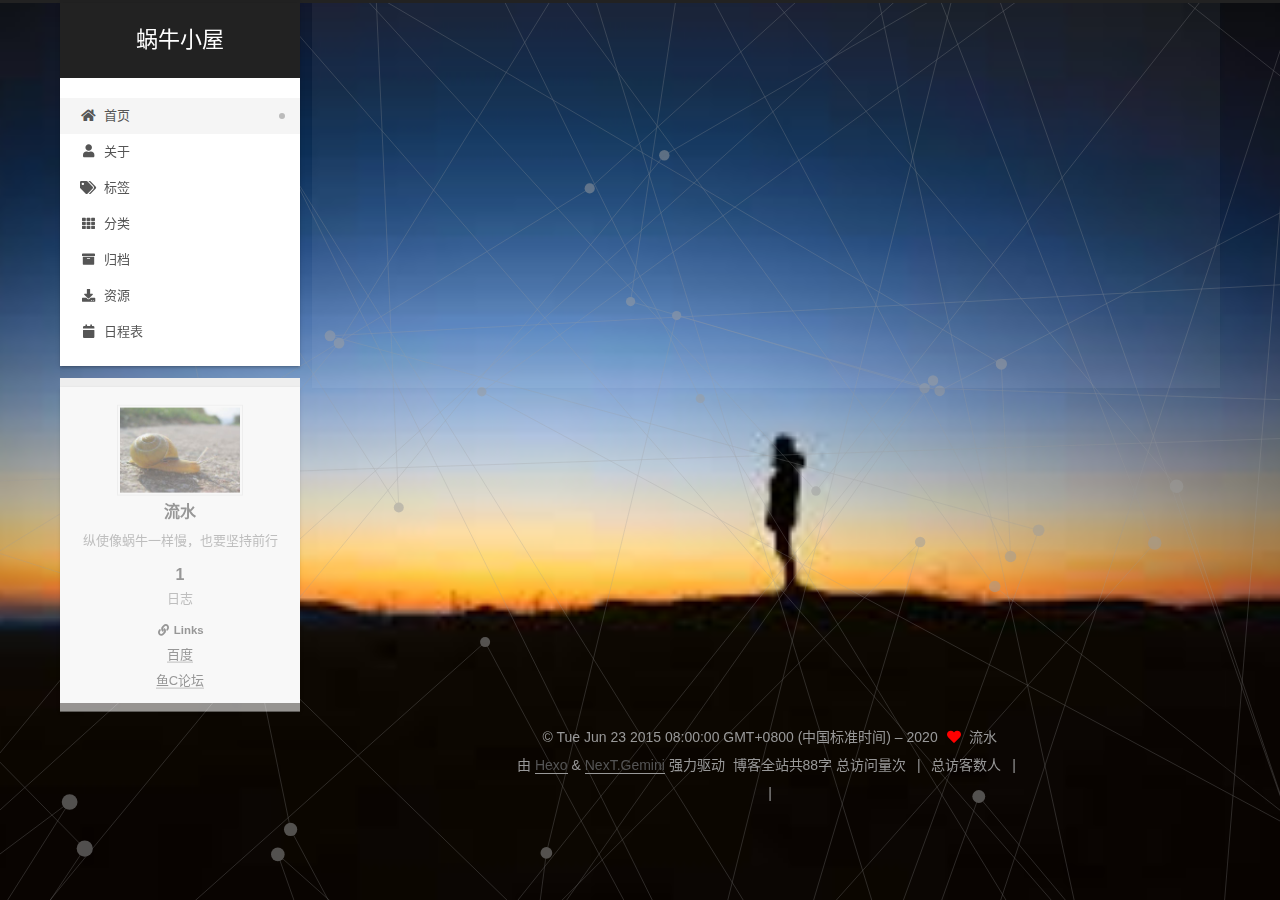
==== commit eb20d3e3: "Site updated: 2020-07-06 11:12:19" ====
--- a/index.html
+++ b/index.html
@@ -199,7 +199,7 @@
               <span class="post-meta-item-text">发表于</span>
               
 
-              <time title="创建时间：2020-07-06 10:58:02 / 修改时间：10:57:39" itemprop="dateCreated datePublished" datetime="2020-07-06T10:58:02+08:00">2020-07-06</time>
+              <time title="创建时间：2020-07-06 10:58:02 / 修改时间：11:11:48" itemprop="dateCreated datePublished" datetime="2020-07-06T10:58:02+08:00">2020-07-06</time>
             </span>
 
           
@@ -213,13 +213,13 @@
     <div class="post-body" itemprop="articleBody">
 
       
-          <p>#pandas concat 拼接 如何忽略索引  </p>
-<ol>
-<li>ignore_index=True 的意思是拼接完成以后索引重新赋值</li>
-<li>忽略索引赋值应该首先将要拼接数据的索引设置一致，然后拼接。</li>
-<li>具体执行步骤为：<br> a. A.reset_index(drop=True,inplace=True)<br> b. B.reset_index(drop=True,inplace=True)<br> c. pd.concat([a,b],axis=1,ignore_index=True)</li>
-</ol>
-
+          <h1>pandas concat 拼接 如何忽略索引</h1>  
+1. ignore_index=True 的意思是拼接完成以后索引重新赋值
+2. 忽略索引赋值应该首先将要拼接数据的索引设置一致，然后拼接。
+3. 具体执行步骤为：  
+    a. A.reset_index(drop=True,inplace=True)  
+    b. B.reset_index(drop=True,inplace=True)  
+    c. pd.concat([a,b],axis=1,ignore_index=True)
       
     </div>
 
@@ -353,7 +353,7 @@
   </div>
 <div class="theme-info">
   <div class="powered-by"></div>
-  <span class="post-count">博客全站共85字</span>
+  <span class="post-count">博客全站共88字</span>
 </div>
 
     <script async src="//dn-lbstatics.qbox.me/busuanzi/2.3/busuanzi.pure.mini.js"></script>
--- a/css/main.css
+++ b/css/main.css
@@ -1168,7 +1168,7 @@
 }
 .links-of-author a::before,
 .links-of-author span.exturl::before {
-  background: #c8ff28;
+  background: #d5ff66;
   border-radius: 50%;
   content: ' ';
   display: inline-block;
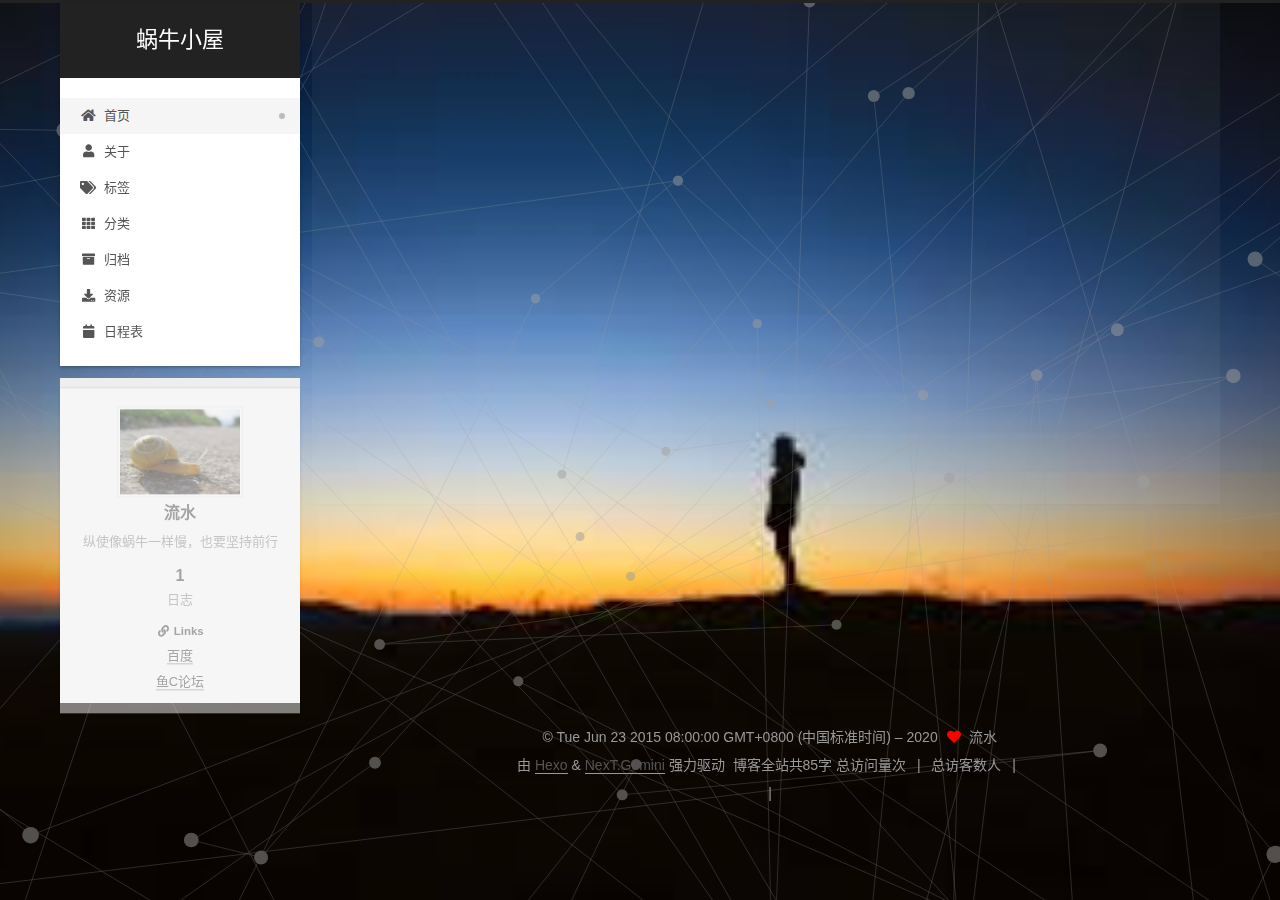
==== commit 9b40d671: "Site updated: 2020-07-06 11:24:57" ====
--- a/index.html
+++ b/index.html
@@ -197,9 +197,8 @@
                 <i class="far fa-calendar"></i>
               </span>
               <span class="post-meta-item-text">发表于</span>
-              
-
-              <time title="创建时间：2020-07-06 10:58:02 / 修改时间：11:11:48" itemprop="dateCreated datePublished" datetime="2020-07-06T10:58:02+08:00">2020-07-06</time>
+
+              <time title="创建时间：2020-07-06 10:57:39" itemprop="dateCreated datePublished" datetime="2020-07-06T10:57:39+08:00">2020-07-06</time>
             </span>
 
           
@@ -213,13 +212,13 @@
     <div class="post-body" itemprop="articleBody">
 
       
-          <h1>pandas concat 拼接 如何忽略索引</h1>  
-1. ignore_index=True 的意思是拼接完成以后索引重新赋值
-2. 忽略索引赋值应该首先将要拼接数据的索引设置一致，然后拼接。
-3. 具体执行步骤为：  
-    a. A.reset_index(drop=True,inplace=True)  
-    b. B.reset_index(drop=True,inplace=True)  
-    c. pd.concat([a,b],axis=1,ignore_index=True)
+          <p>#pandas concat 拼接 如何忽略索引  </p>
+<ol>
+<li>ignore_index=True 的意思是拼接完成以后索引重新赋值</li>
+<li>忽略索引赋值应该首先将要拼接数据的索引设置一致，然后拼接。</li>
+<li>具体执行步骤为：<br> a. A.reset_index(drop=True,inplace=True)<br> b. B.reset_index(drop=True,inplace=True)<br> c. pd.concat([a,b],axis=1,ignore_index=True)</li>
+</ol>
+
       
     </div>
 
@@ -353,7 +352,7 @@
   </div>
 <div class="theme-info">
   <div class="powered-by"></div>
-  <span class="post-count">博客全站共88字</span>
+  <span class="post-count">博客全站共85字</span>
 </div>
 
     <script async src="//dn-lbstatics.qbox.me/busuanzi/2.3/busuanzi.pure.mini.js"></script>
--- a/css/main.css
+++ b/css/main.css
@@ -1168,7 +1168,7 @@
 }
 .links-of-author a::before,
 .links-of-author span.exturl::before {
-  background: #d5ff66;
+  background: #1bfa83;
   border-radius: 50%;
   content: ' ';
   display: inline-block;
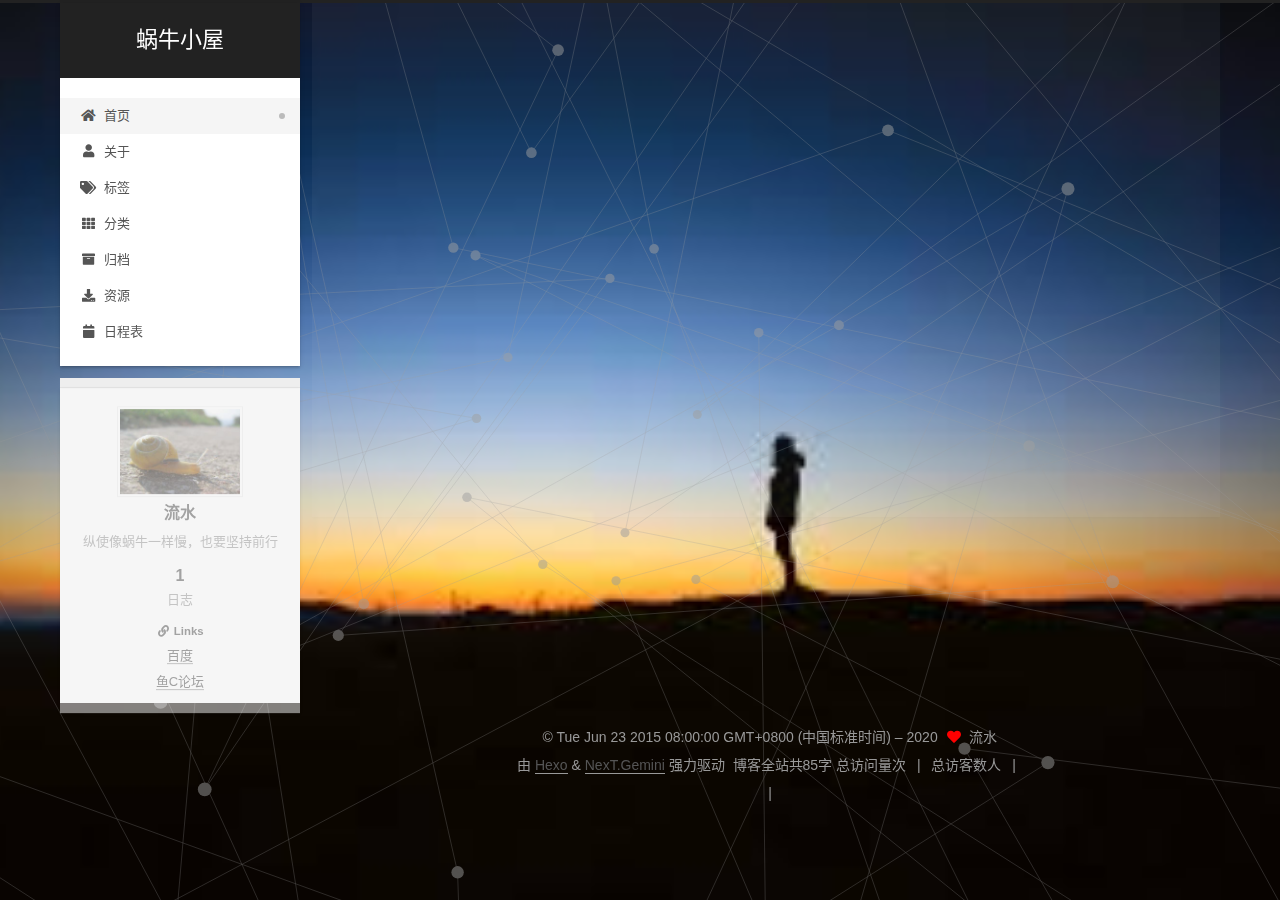
==== commit 061dd6c7: "Site updated: 2020-07-06 11:27:08" ====
--- a/index.html
+++ b/index.html
@@ -197,8 +197,9 @@
                 <i class="far fa-calendar"></i>
               </span>
               <span class="post-meta-item-text">发表于</span>
-
-              <time title="创建时间：2020-07-06 10:57:39" itemprop="dateCreated datePublished" datetime="2020-07-06T10:57:39+08:00">2020-07-06</time>
+              
+
+              <time title="创建时间：2020-07-06 10:57:39 / 修改时间：11:26:46" itemprop="dateCreated datePublished" datetime="2020-07-06T10:57:39+08:00">2020-07-06</time>
             </span>
 
           
@@ -212,8 +213,7 @@
     <div class="post-body" itemprop="articleBody">
 
       
-          <p>#pandas concat 拼接 如何忽略索引  </p>
-<ol>
+          <h1 id="pandas-concat-拼接-如何忽略索引"><a href="#pandas-concat-拼接-如何忽略索引" class="headerlink" title="pandas concat 拼接 如何忽略索引"></a>pandas concat 拼接 如何忽略索引</h1><ol>
 <li>ignore_index=True 的意思是拼接完成以后索引重新赋值</li>
 <li>忽略索引赋值应该首先将要拼接数据的索引设置一致，然后拼接。</li>
 <li>具体执行步骤为：<br> a. A.reset_index(drop=True,inplace=True)<br> b. B.reset_index(drop=True,inplace=True)<br> c. pd.concat([a,b],axis=1,ignore_index=True)</li>
--- a/css/main.css
+++ b/css/main.css
@@ -1168,7 +1168,7 @@
 }
 .links-of-author a::before,
 .links-of-author span.exturl::before {
-  background: #1bfa83;
+  background: #820bff;
   border-radius: 50%;
   content: ' ';
   display: inline-block;
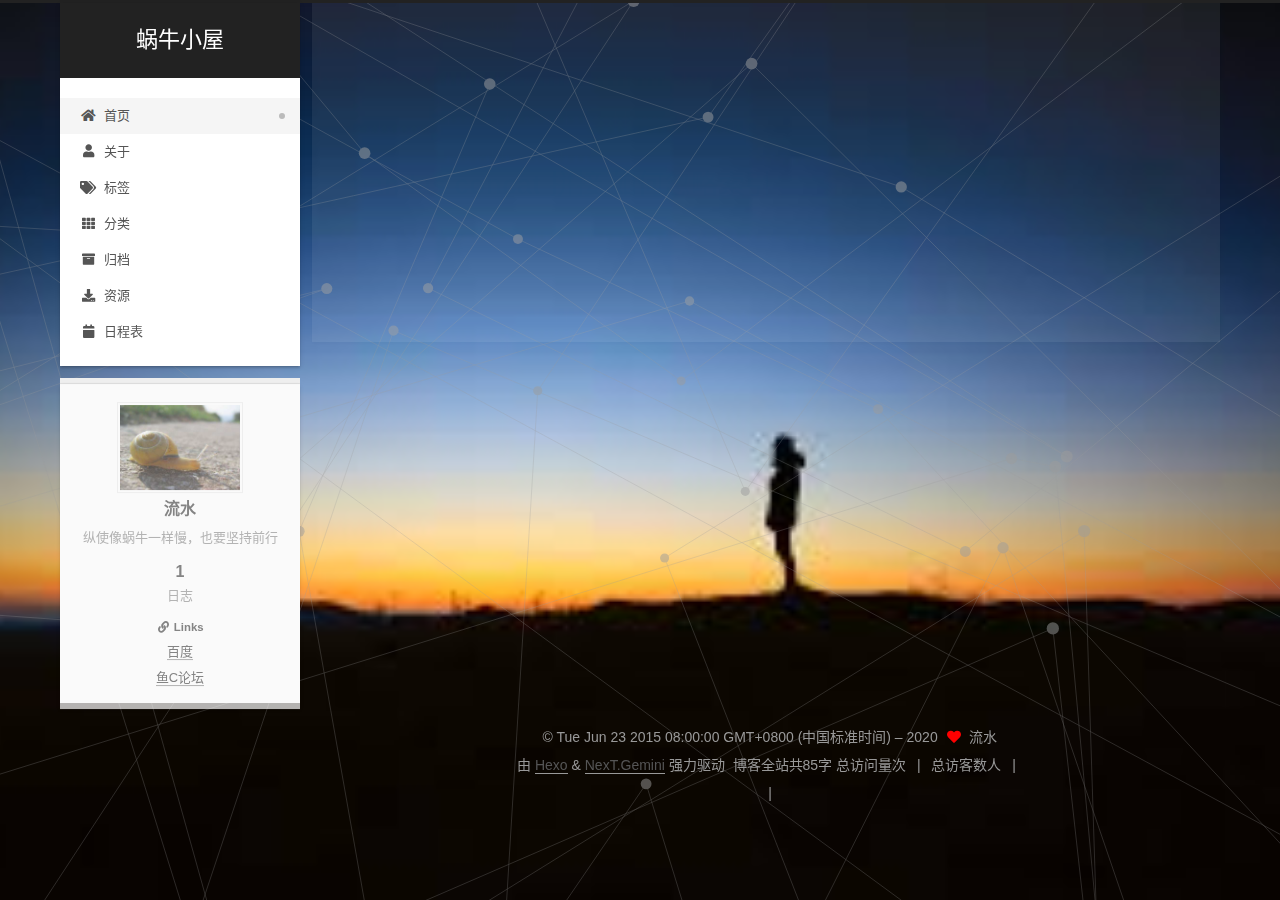
==== commit e5c87947: "Site updated: 2020-07-06 14:16:26" ====
--- a/index.html
+++ b/index.html
@@ -199,7 +199,7 @@
               <span class="post-meta-item-text">发表于</span>
               
 
-              <time title="创建时间：2020-07-06 10:57:39 / 修改时间：11:26:46" itemprop="dateCreated datePublished" datetime="2020-07-06T10:57:39+08:00">2020-07-06</time>
+              <time title="创建时间：2020-07-06 10:57:39 / 修改时间：14:16:01" itemprop="dateCreated datePublished" datetime="2020-07-06T10:57:39+08:00">2020-07-06</time>
             </span>
 
           
@@ -213,12 +213,15 @@
     <div class="post-body" itemprop="articleBody">
 
       
-          <h1 id="pandas-concat-拼接-如何忽略索引"><a href="#pandas-concat-拼接-如何忽略索引" class="headerlink" title="pandas concat 拼接 如何忽略索引"></a>pandas concat 拼接 如何忽略索引</h1><ol>
-<li>ignore_index=True 的意思是拼接完成以后索引重新赋值</li>
-<li>忽略索引赋值应该首先将要拼接数据的索引设置一致，然后拼接。</li>
-<li>具体执行步骤为：<br> a. A.reset_index(drop=True,inplace=True)<br> b. B.reset_index(drop=True,inplace=True)<br> c. pd.concat([a,b],axis=1,ignore_index=True)</li>
-</ol>
-
+          <h1 id="pandas-concat-拼接-如何忽略索引"><a href="#pandas-concat-拼接-如何忽略索引" class="headerlink" title="pandas concat 拼接 如何忽略索引"></a>pandas concat 拼接 如何忽略索引</h1>
+          <!--noindex-->
+            <div class="post-button">
+              <a class="btn" href="/2020/07/06/pandas_concat%E9%97%AE%E9%A2%98/#more" rel="contents">
+                阅读全文 &raquo;
+              </a>
+            </div>
+          <!--/noindex-->
+        
       
     </div>
 
--- a/css/main.css
+++ b/css/main.css
@@ -1168,7 +1168,7 @@
 }
 .links-of-author a::before,
 .links-of-author span.exturl::before {
-  background: #820bff;
+  background: #50036e;
   border-radius: 50%;
   content: ' ';
   display: inline-block;
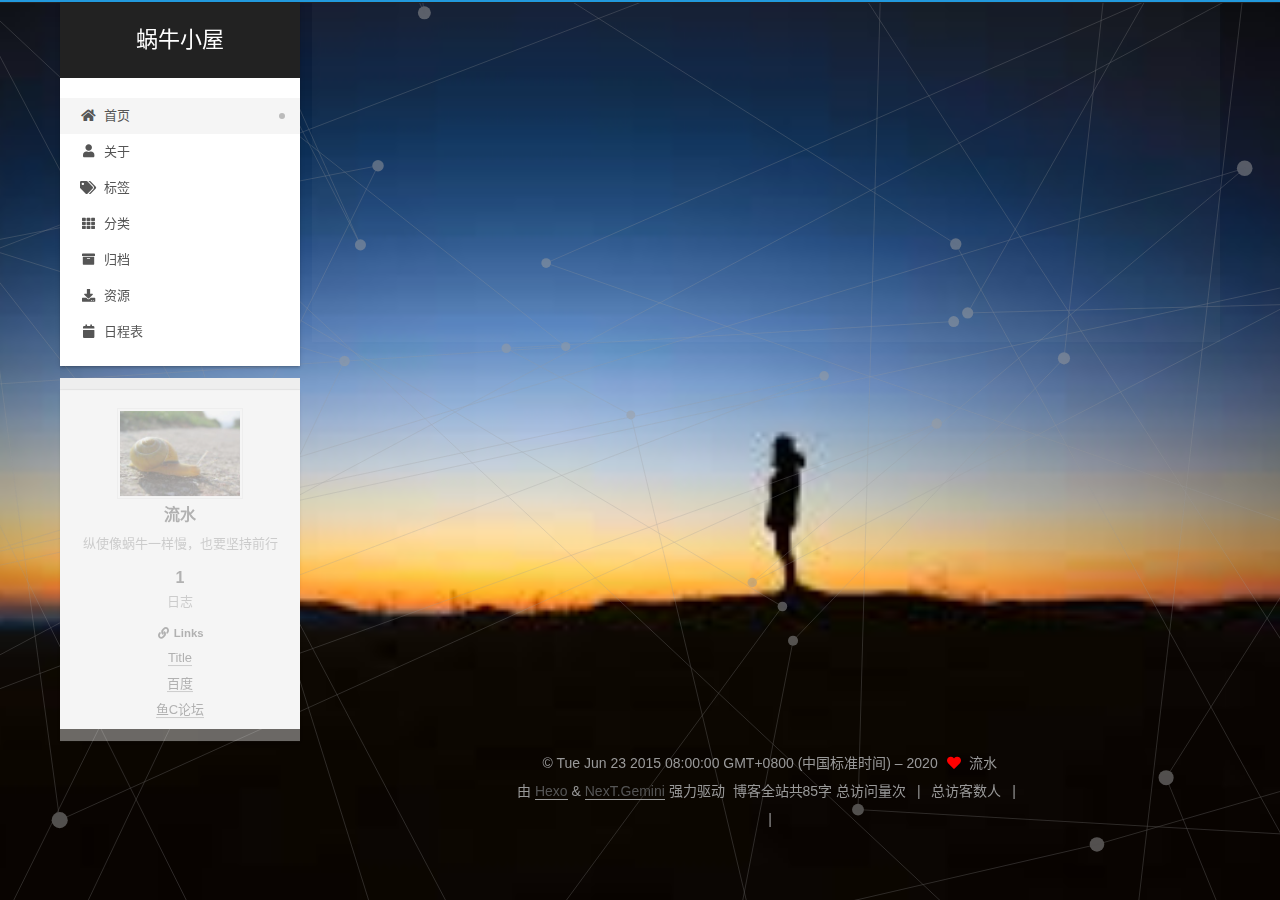
==== commit db9013f7: "Site updated: 2020-07-06 15:47:05" ====
--- a/index.html
+++ b/index.html
@@ -318,6 +318,9 @@
     </div>
     <ul class="links-of-blogroll-list">
         <li class="links-of-blogroll-item">
+          <a href="https://liushuishaobo.github.io/" title="https:&#x2F;&#x2F;liushuishaobo.github.io" rel="noopener" target="_blank">Title</a>
+        </li>
+        <li class="links-of-blogroll-item">
           <a href="https://baidu.com/" title="https:&#x2F;&#x2F;baidu.com" rel="noopener" target="_blank">百度</a>
         </li>
         <li class="links-of-blogroll-item">
--- a/css/main.css
+++ b/css/main.css
@@ -1168,7 +1168,7 @@
 }
 .links-of-author a::before,
 .links-of-author span.exturl::before {
-  background: #50036e;
+  background: #4b4bcf;
   border-radius: 50%;
   content: ' ';
   display: inline-block;
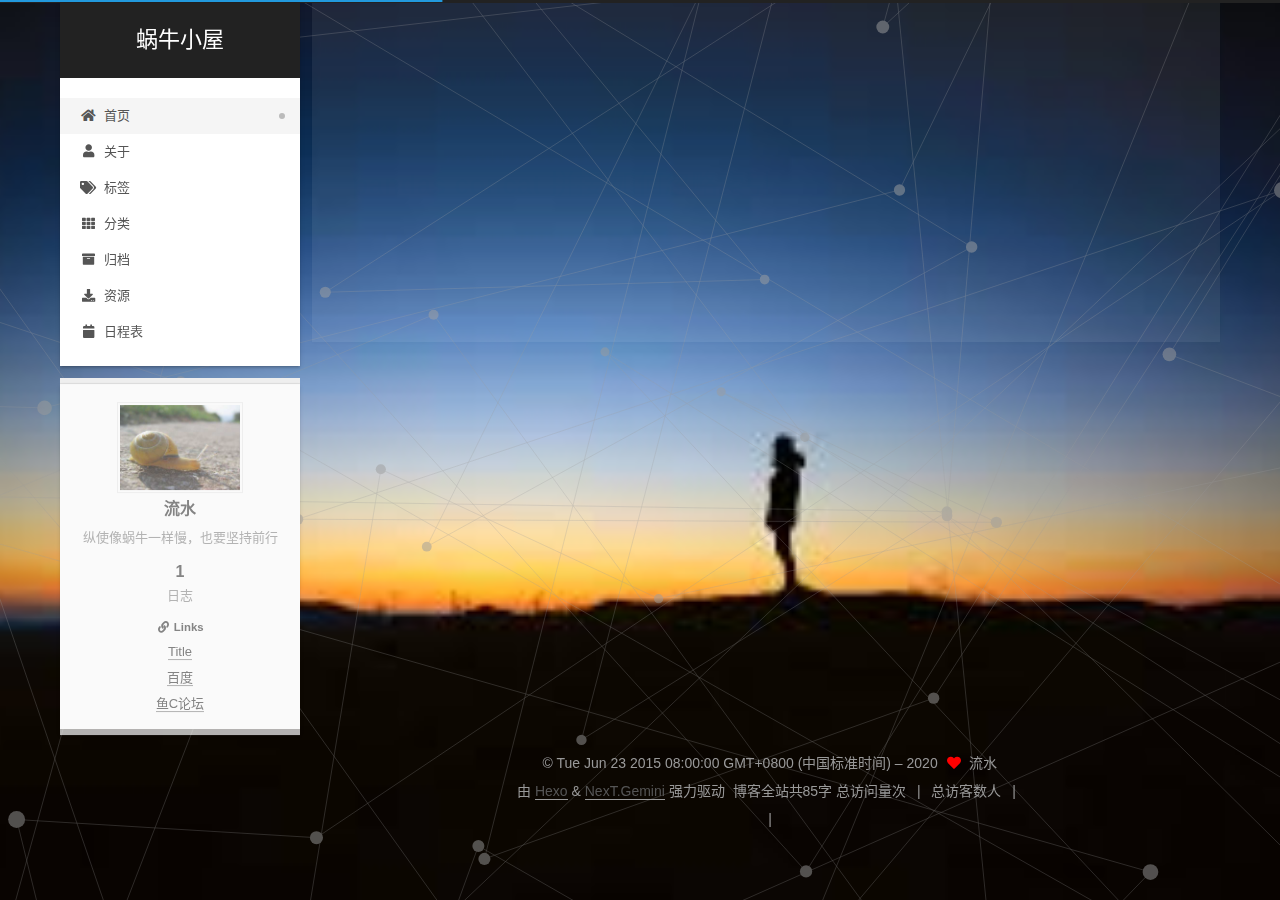
==== commit 272cfe15: "Site updated: 2020-07-06 15:52:04" ====
--- a/index.html
+++ b/index.html
@@ -19,20 +19,20 @@
 
 <script id="hexo-configurations">
     var NexT = window.NexT || {};
-    var CONFIG = {"hostname":"yoursite.com","root":"/","scheme":"Gemini","version":"7.8.0","exturl":false,"sidebar":{"position":"left","display":"post","padding":18,"offset":12,"onmobile":false},"copycode":{"enable":false,"show_result":false,"style":null},"back2top":{"enable":true,"sidebar":false,"scrollpercent":false},"bookmark":{"enable":false,"color":"#222","save":"auto"},"fancybox":false,"mediumzoom":false,"lazyload":false,"pangu":false,"comments":{"style":"tabs","active":null,"storage":true,"lazyload":false,"nav":null},"algolia":{"hits":{"per_page":10},"labels":{"input_placeholder":"Search for Posts","hits_empty":"We didn't find any results for the search: ${query}","hits_stats":"${hits} results found in ${time} ms"}},"localsearch":{"enable":false,"trigger":"auto","top_n_per_article":1,"unescape":false,"preload":false},"motion":{"enable":true,"async":false,"transition":{"post_block":"fadeIn","post_header":"slideDownIn","post_body":"slideDownIn","coll_header":"slideLeftIn","sidebar":"slideUpIn"}}};
+    var CONFIG = {"hostname":"liushuishaobo.github.io","root":"/","scheme":"Gemini","version":"7.8.0","exturl":false,"sidebar":{"position":"left","display":"post","padding":18,"offset":12,"onmobile":false},"copycode":{"enable":false,"show_result":false,"style":null},"back2top":{"enable":true,"sidebar":false,"scrollpercent":false},"bookmark":{"enable":false,"color":"#222","save":"auto"},"fancybox":false,"mediumzoom":false,"lazyload":false,"pangu":false,"comments":{"style":"tabs","active":null,"storage":true,"lazyload":false,"nav":null},"algolia":{"hits":{"per_page":10},"labels":{"input_placeholder":"Search for Posts","hits_empty":"We didn't find any results for the search: ${query}","hits_stats":"${hits} results found in ${time} ms"}},"localsearch":{"enable":false,"trigger":"auto","top_n_per_article":1,"unescape":false,"preload":false},"motion":{"enable":true,"async":false,"transition":{"post_block":"fadeIn","post_header":"slideDownIn","post_body":"slideDownIn","coll_header":"slideLeftIn","sidebar":"slideUpIn"}}};
   </script>
 
   <meta name="description" content="纵使像蜗牛一样慢，也要坚持前行">
 <meta property="og:type" content="website">
 <meta property="og:title" content="蜗牛小屋">
-<meta property="og:url" content="http://yoursite.com/index.html">
+<meta property="og:url" content="http://liushuishaobo.github.io/index.html">
 <meta property="og:site_name" content="蜗牛小屋">
 <meta property="og:description" content="纵使像蜗牛一样慢，也要坚持前行">
 <meta property="og:locale" content="zh_CN">
 <meta property="article:author" content="流水">
 <meta name="twitter:card" content="summary">
 
-<link rel="canonical" href="http://yoursite.com/">
+<link rel="canonical" href="http://liushuishaobo.github.io/">
 
 
 <script id="page-configurations">
@@ -174,7 +174,7 @@
   
   
   <article itemscope itemtype="http://schema.org/Article" class="post-block" lang="zh-CN">
-    <link itemprop="mainEntityOfPage" href="http://yoursite.com/2020/07/06/pandas_concat%E9%97%AE%E9%A2%98/">
+    <link itemprop="mainEntityOfPage" href="http://liushuishaobo.github.io/2020/07/06/pandas_concat%E9%97%AE%E9%A2%98/">
 
     <span hidden itemprop="author" itemscope itemtype="http://schema.org/Person">
       <meta itemprop="image" content="/images/timg.jpg">
@@ -318,7 +318,7 @@
     </div>
     <ul class="links-of-blogroll-list">
         <li class="links-of-blogroll-item">
-          <a href="https://liushuishaobo.github.io/" title="https:&#x2F;&#x2F;liushuishaobo.github.io" rel="noopener" target="_blank">Title</a>
+          <a href="https://liushuishaobo.github.io/" title="https:&#x2F;&#x2F;liushuishaobo.github.io">Title</a>
         </li>
         <li class="links-of-blogroll-item">
           <a href="https://baidu.com/" title="https:&#x2F;&#x2F;baidu.com" rel="noopener" target="_blank">百度</a>
--- a/css/main.css
+++ b/css/main.css
@@ -1168,7 +1168,7 @@
 }
 .links-of-author a::before,
 .links-of-author span.exturl::before {
-  background: #4b4bcf;
+  background: #2470b4;
   border-radius: 50%;
   content: ' ';
   display: inline-block;
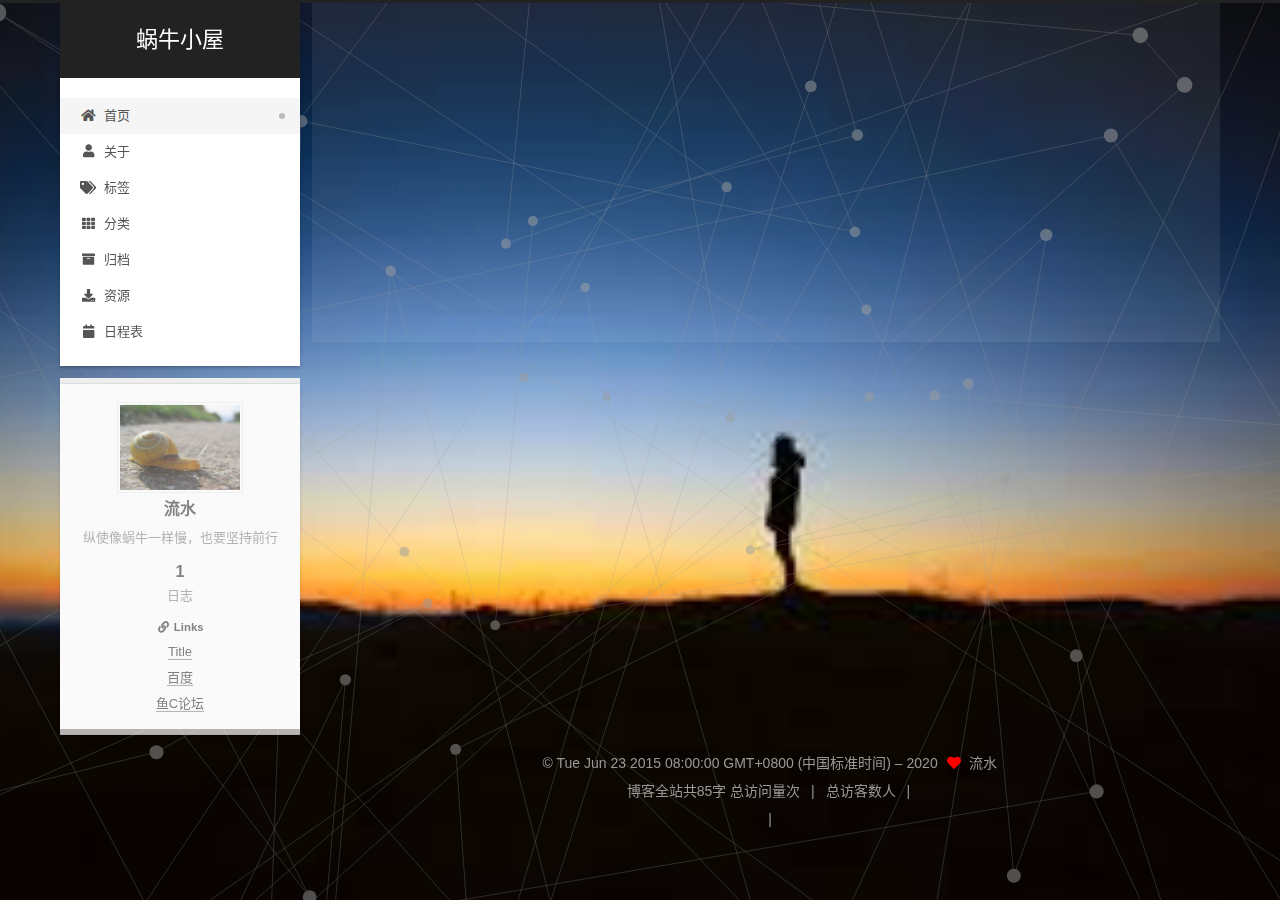
==== commit b5c25bb3: "Site updated: 2020-07-06 16:00:24" ====
--- a/index.html
+++ b/index.html
@@ -354,8 +354,6 @@
   </span>
   <span class="author" itemprop="copyrightHolder">流水</span>
 </div>
-  <div class="powered-by">由 <a href="https://hexo.io/" class="theme-link" rel="noopener" target="_blank">Hexo</a> & <a href="https://theme-next.org/" class="theme-link" rel="noopener" target="_blank">NexT.Gemini</a> 强力驱动
-  </div>
 <div class="theme-info">
   <div class="powered-by"></div>
   <span class="post-count">博客全站共85字</span>
--- a/css/main.css
+++ b/css/main.css
@@ -1168,7 +1168,7 @@
 }
 .links-of-author a::before,
 .links-of-author span.exturl::before {
-  background: #2470b4;
+  background: #fff;
   border-radius: 50%;
   content: ' ';
   display: inline-block;
